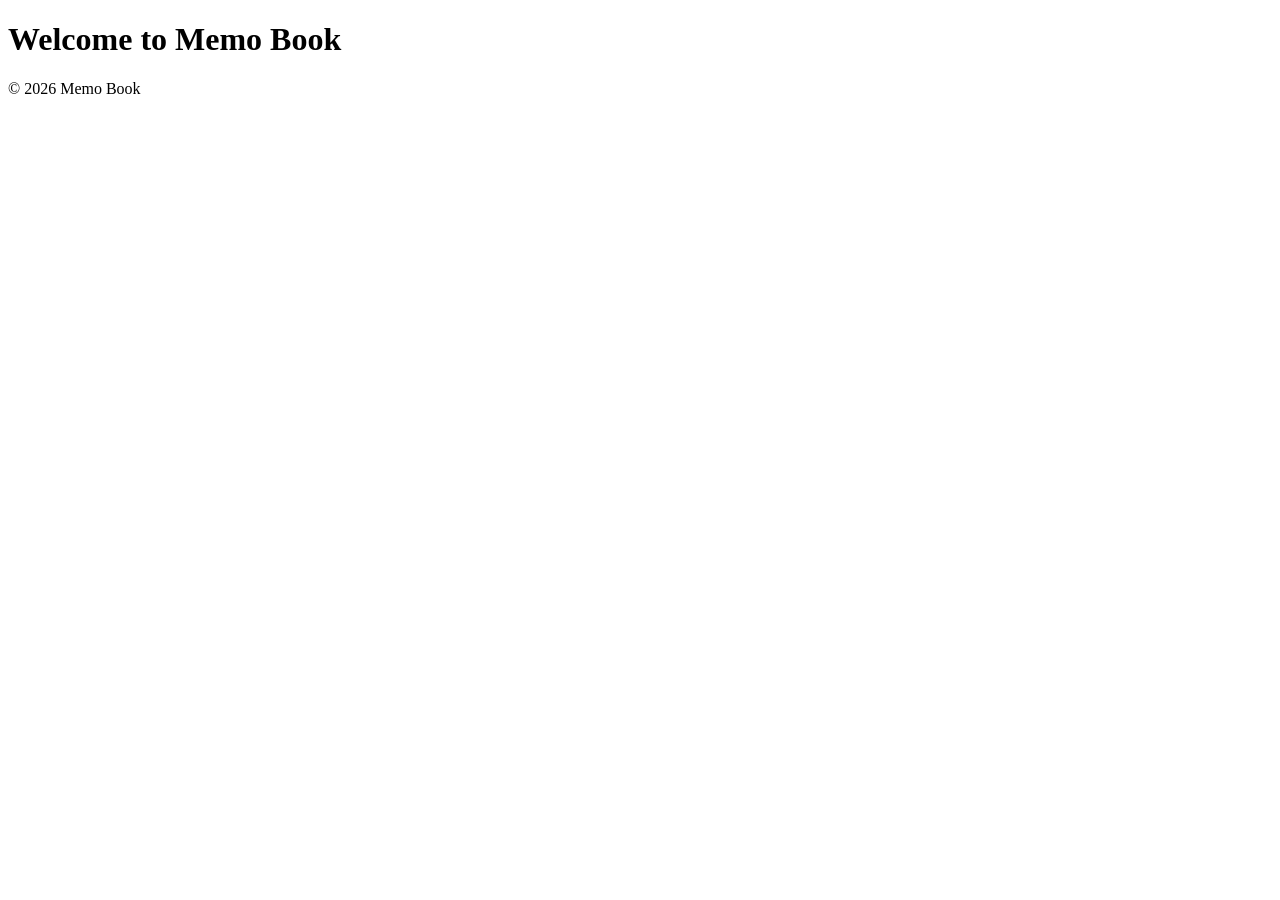
==== index.html @ 2307f5ae "Boilerplate" ====
<!DOCTYPE html>
<html lang="en">
<head>
    <meta charset="UTF-8">
    <meta http-equiv="X-UA-Compatible" content="IE=edge">
    <meta name="viewport" content="width=device-width, initial-scale=1.0">
    <title>Memo Book</title>
    <link rel="stylesheet" href="style.css">
</head>
<body>
    <header>
        <h1>Welcome to Memo Book</h1>
    </header>

    <main>
        <!-- Your content goes here -->
    </main>

    <footer>
        <p>&copy; 2026 Memo Book</p>
    </footer>

    <script src="script.js"></script>
</body>
</html>
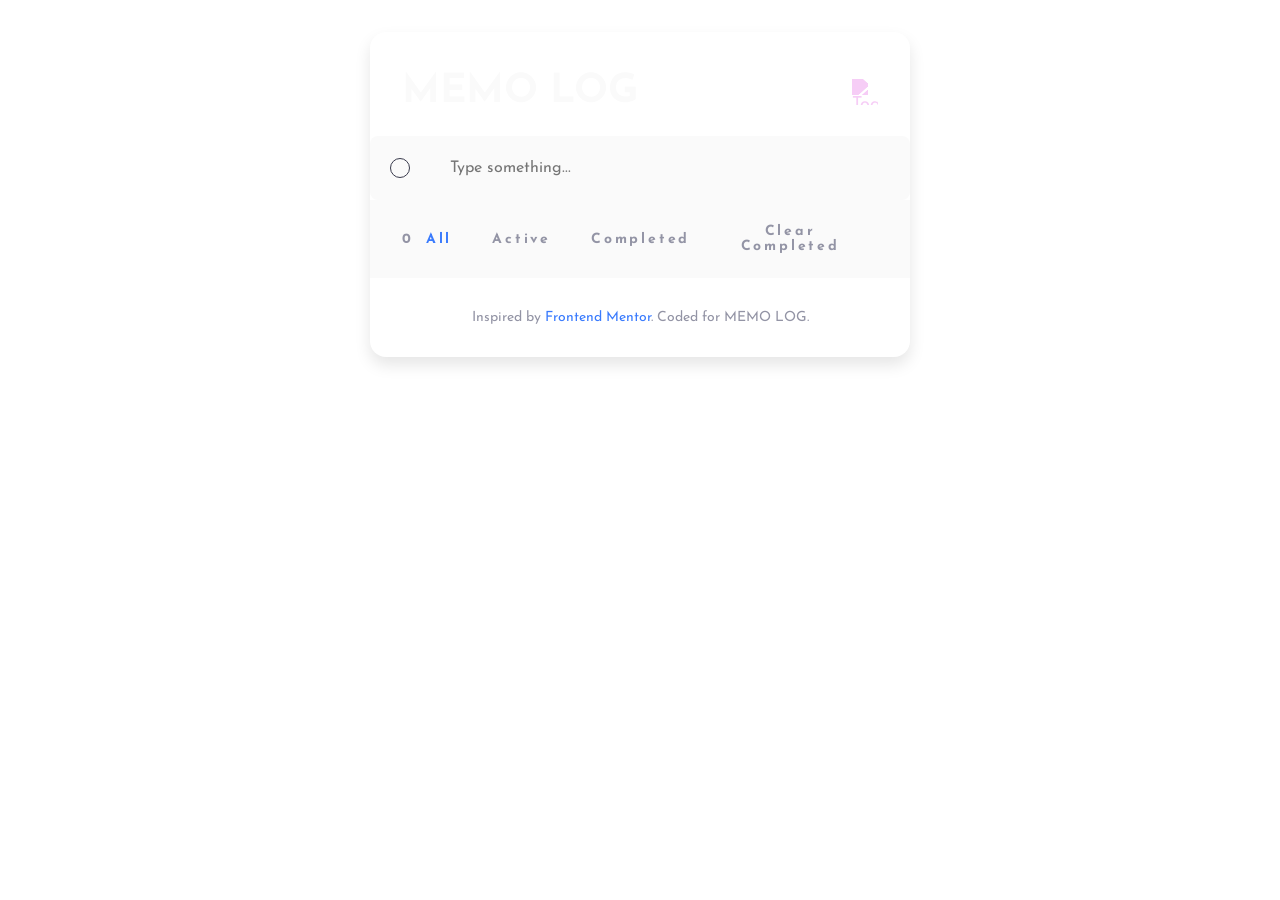
==== commit 80d811fc: "init the inspo" ====
--- a/index.html
+++ b/index.html
@@ -1,25 +1,52 @@
 <!DOCTYPE html>
 <html lang="en">
 <head>
-    <meta charset="UTF-8">
-    <meta http-equiv="X-UA-Compatible" content="IE=edge">
-    <meta name="viewport" content="width=device-width, initial-scale=1.0">
-    <title>Memo Book</title>
-    <link rel="stylesheet" href="style.css">
+  <meta charset="UTF-8">
+  <meta name="viewport" content="width=device-width, initial-scale=1.0">
+  <link rel="icon" type="image/png" sizes="32x32" href="images/favicon-32x32.png">
+  <title>MEMO LOG - Todo App</title>
+  <link rel="preconnect" href="https://fonts.googleapis.com">
+  <link rel="preconnect" href="https://fonts.gstatic.com" crossorigin>
+  <link href="https://fonts.googleapis.com/css2?family=Josefin+Sans:wght@400;700&display=swap" rel="stylesheet">
+  <link rel="stylesheet" href="style.css">
 </head>
 <body>
+  <div class="app">
     <header>
-        <h1>Welcome to Memo Book</h1>
+      <h1>MEMO LOG</h1>
+      <img id="theme-toggle" src="images/icon-moon.svg" alt="Toggle theme" class="theme-toggle">
     </header>
 
     <main>
-        <!-- Your content goes here -->
+      <form class="add-todo-form">
+        <div class="input-wrapper">
+          <div class="radio-bg"></div>
+          <input type="text" id="todo-input" placeholder="Type something..." autocomplete="off">
+        </div>
+        <button type="submit" id="add-btn" class="add-btn">+</button>
+      </form>
+
+      <div class="todos-section">        
+        <div class="todos-info">
+          <span id="items-left"><span>0</span> items left</span>
+          <div class="filters">
+            <button class="filter-btn active" data-filter="all">All</button>
+            <button class="filter-btn" data-filter="active">Active</button>
+            <button class="filter-btn" data-filter="completed">Completed</button>
+          </div>
+          <button id="clear-completed" class="clear-completed">Clear Completed</button>
+        </div>
+
+        <ul id="todos-container" class="todos-list"></ul>
+      </div>
     </main>
 
-    <footer>
-        <p>&copy; 2026 Memo Book</p>
+    <footer class="attribution">
+      Inspired by <a href="https://www.frontendmentor.io?ref=challenge" target="_blank">Frontend Mentor</a>. 
+      Coded for MEMO LOG.
     </footer>
+  </div>
 
-    <script src="script.js"></script>
+  <script src="src/script.js"></script>
 </body>
 </html>
--- a/style.css
+++ b/style.css
@@ -0,0 +1,378 @@
+/* MEMO LOG Todo App Styles */
+/* Front-end Style Guide Reference */
+/* Layout: Mobile 375px, Desktop 1440px */
+/* Fonts: Josefin Sans 400,700 */
+/* Colors from style-guide.md */
+
+* {
+  margin: 0;
+  padding: 0;
+  box-sizing: border-box;
+}
+
+body {
+  min-height: 100vh;
+  font-family: 'Josefin Sans', sans-serif;
+  font-size: 18px;
+  background: linear-gradient(hsl(192, 100%, 67%), hsl(280, 87%, 65%));
+  min-height: 100vh;
+  padding: 2rem 1.5rem;
+  transition: background 0.3s ease;
+}
+
+body.dark-theme {
+  background-image: url('images/bg-mobile-dark.jpg');
+  background-size: cover;
+  background-repeat: no-repeat;
+  background-position: center top;
+  color: hsl(234, 39%, 85%);
+}
+
+@media (min-width: 640px) {
+  body {
+    background-image: url('images/bg-desktop-light.jpg');
+  }
+  
+  body.dark-theme {
+    background-image: url('images/bg-desktop-dark.jpg');
+  }
+  
+  .app {
+    max-width: 540px;
+    margin: 0 auto;
+  }
+}
+
+.app {
+  background: white;
+  border-radius: 1rem;
+  box-shadow: 0 0.5rem 1rem rgba(0,0,0,0.1);
+  overflow: hidden;
+  margin-bottom: 2rem;
+}
+
+body.dark-theme .app {
+  background: hsl(235, 24%, 19%);
+  box-shadow: 0 0.5rem 1rem rgba(0,0,0,0.3);
+}
+
+header {
+  display: flex;
+  justify-content: space-between;
+  align-items: center;
+  padding: 2.5rem 2rem 1.5rem;
+  background-image: url('images/bg-mobile-light.jpg');
+}
+
+body.dark-theme header {
+  background-image: url('images/bg-mobile-dark.jpg');
+}
+
+@media (min-width: 640px) {
+  header {
+    background-image: url('images/bg-desktop-light.jpg');
+  }
+  
+  body.dark-theme header {
+    background-image: url('images/bg-desktop-dark.jpg');
+  }
+}
+
+header h1 {
+  font-size: 2.5rem;
+  font-weight: 700;
+  letter-spacing: -0.5px;
+  color: hsl(0, 0%, 98%);
+  text-transform: uppercase;
+}
+
+body.dark-theme header h1 {
+  color: white;
+}
+
+.theme-toggle {
+  width: 26px;
+  height: 26px;
+  cursor: pointer;
+  filter: brightness(0) saturate(100%) invert(99%) sepia(8%) saturate(7500%) hue-rotate(193deg) brightness(104%) contrast(93%);
+}
+
+body.dark-theme .theme-toggle {
+  filter: brightness(0) saturate(100%) invert(69%) sepia(11%) saturate(7472%) hue-rotate(354deg) brightness(94%) contrast(94%);
+}
+
+.add-todo-form {
+  position: relative;
+}
+
+.input-wrapper {
+  position: relative;
+  background: hsl(0, 0%, 98%);
+  border-radius: 0.5rem;
+  height: 4rem;
+  padding-left: 4rem;
+  display: flex;
+  align-items: center;
+}
+
+body.dark-theme .input-wrapper {
+  background: hsl(235, 24%, 19%);
+  border: 1px solid hsl(237, 14%, 26%);
+}
+
+.radio-bg {
+  position: absolute;
+  left: 1.25rem;
+  width: 1.25rem;
+  height: 1.25rem;
+  border-radius: 50%;
+  border: 1px solid hsl(237, 14%, 26%);
+  background: hsl(0, 0%, 98%);
+}
+
+body.dark-theme .radio-bg {
+  background: hsl(235, 24%, 19%);
+  border-color: hsl(234, 39%, 85%);
+}
+
+#todo-input {
+  background: none;
+  border: none;
+  width: 100%;
+  height: 100%;
+  padding: 0 1rem;
+  font-size: 1rem;
+  font-family: inherit;
+  color: inherit;
+  outline: none;
+}
+
+body.dark-theme #todo-input {
+  color: hsl(234, 39%, 85%);
+}
+
+body.dark-theme #todo-input::placeholder {
+  color: hsl(234, 11%, 52%);
+}
+
+.add-btn {
+  position: absolute;
+  right: 1rem;
+  background: none;
+  border: none;
+  font-size: 2rem;
+  color: hsl(220, 98%, 61%);
+  cursor: pointer;
+  opacity: 0;
+  transition: opacity 0.2s;
+}
+
+.add-todo-form:hover .add-btn,
+.add-todo-form:focus-within .add-btn {
+  opacity: 1;
+}
+
+.todos-section {
+  position: relative;
+}
+
+.todos-list {
+  list-style: none;
+  max-height: 500px;
+  overflow-y: auto;
+}
+
+.todo-item {
+  display: flex;
+  align-items: center;
+  padding: 1.25rem 2rem;
+  background: hsl(0, 0%, 98%);
+  border-bottom: 1px solid hsl(233, 11%, 84%);
+  transition: all 0.2s ease;
+}
+
+body.dark-theme .todo-item {
+  background: hsl(237, 14%, 26%);
+  border-bottom-color: hsl(235, 19%, 35%);
+  color: hsl(234, 39%, 85%);
+}
+
+.todo-item:hover {
+  background: hsl(236, 33%, 92%);
+}
+
+body.dark-theme .todo-item:hover {
+  background: hsl(236, 33%, 92%, 0.1);
+}
+
+.todo-item.completed label {
+  text-decoration: line-through;
+  opacity: 0.5;
+}
+
+.todo-content {
+  flex: 1;
+  display: flex;
+  align-items: center;
+  gap: 1rem;
+  cursor: pointer;
+}
+
+.todo-content input[type="checkbox"] {
+  appearance: none;
+  width: 1.25rem;
+  height: 1.25rem;
+  border-radius: 50%;
+  border: 1px solid hsl(233, 11%, 84%);
+  cursor: pointer;
+  position: relative;
+  flex-shrink: 0;
+}
+
+body.dark-theme .todo-content input[type="checkbox"] {
+  border-color: hsl(234, 39%, 85%);
+  background: hsl(235, 21%, 11%);
+}
+
+.todo-content input[type="checkbox"]:checked {
+  background: linear-gradient(hsl(192, 100%, 67%), hsl(280, 87%, 65%));
+  border-color: transparent;
+}
+
+.todo-content input[type="checkbox"]:checked::after {
+  content: '✔';
+  position: absolute;
+  top: 50%;
+  left: 50%;
+  transform: translate(-50%, -50%);
+  color: white;
+  font-size: 0.75rem;
+  font-weight: bold;
+}
+
+.delete-btn {
+  width: 20px;
+  height: 20px;
+  cursor: pointer;
+  opacity: 0;
+  transition: opacity 0.2s;
+}
+
+.todo-item:hover .delete-btn {
+  opacity: 1;
+}
+
+.todos-info {
+  display: flex;
+  justify-content: space-between;
+  align-items: center;
+  padding: 1.25rem 2rem;
+  background: hsl(0, 0%, 98%);
+  font-size: 0.875rem;
+  font-weight: 700;
+  text-transform: uppercase;
+  letter-spacing: 0.2em;
+  color: hsl(236, 9%, 61%);
+}
+
+body.dark-theme .todos-info {
+  background: hsl(235, 24%, 19%);
+  color: hsl(234, 39%, 85%);
+}
+
+.filters {
+  display: flex;
+  gap: 1rem;
+}
+
+.filter-btn {
+  background: none;
+  border: none;
+  color: inherit;
+  font-family: inherit;
+  font-size: 0.875rem;
+  font-weight: 700;
+  letter-spacing: 0.2em;
+  cursor: pointer;
+  padding: 0.25rem 0.75rem;
+  border-radius: 0.25rem;
+  transition: all 0.2s;
+}
+
+.filter-btn:hover {
+  color: hsl(220, 98%, 61%);
+}
+
+.filter-btn.active {
+  color: hsl(220, 98%, 61%);
+}
+
+.clear-completed {
+  background: none;
+  border: none;
+  color: inherit;
+  font-family: inherit;
+  font-size: 0.875rem;
+  font-weight: 700;
+  letter-spacing: 0.2em;
+  cursor: pointer;
+  padding: 0.25rem 0.75rem;
+}
+
+.clear-completed:hover {
+  color: hsl(236, 9%, 61%);
+}
+
+.attribution {
+  text-align: center;
+  font-size: 0.875rem;
+  color: hsl(236, 9%, 61%);
+  padding: 2rem;
+}
+
+.attribution a {
+  color: hsl(220, 98%, 61%);
+  text-decoration: none;
+}
+
+body.dark-theme .attribution {
+  color: hsl(234, 39%, 85%);
+}
+
+/* Scrollbar */
+.todos-list::-webkit-scrollbar {
+  width: 0;
+}
+
+/* Responsive */
+@media (max-width: 639px) {
+  .todos-info {
+    flex-direction: column;
+    gap: 1.5rem;
+    align-items: stretch;
+  }
+  
+  .filters {
+    justify-content: center;
+    order: 3;
+  }
+  
+  #items-left {
+    order: 1;
+    text-align: center;
+  }
+  
+  .clear-completed {
+    order: 2;
+    text-align: center;
+  }
+}
+
+/* Drag & Drop styles (bonus - minimal) */
+.todo-item.dragging {
+  opacity: 0.5;
+}
+
+.todo-item.drag-over {
+  border-top: 2px solid hsl(220, 98%, 61%);
+}
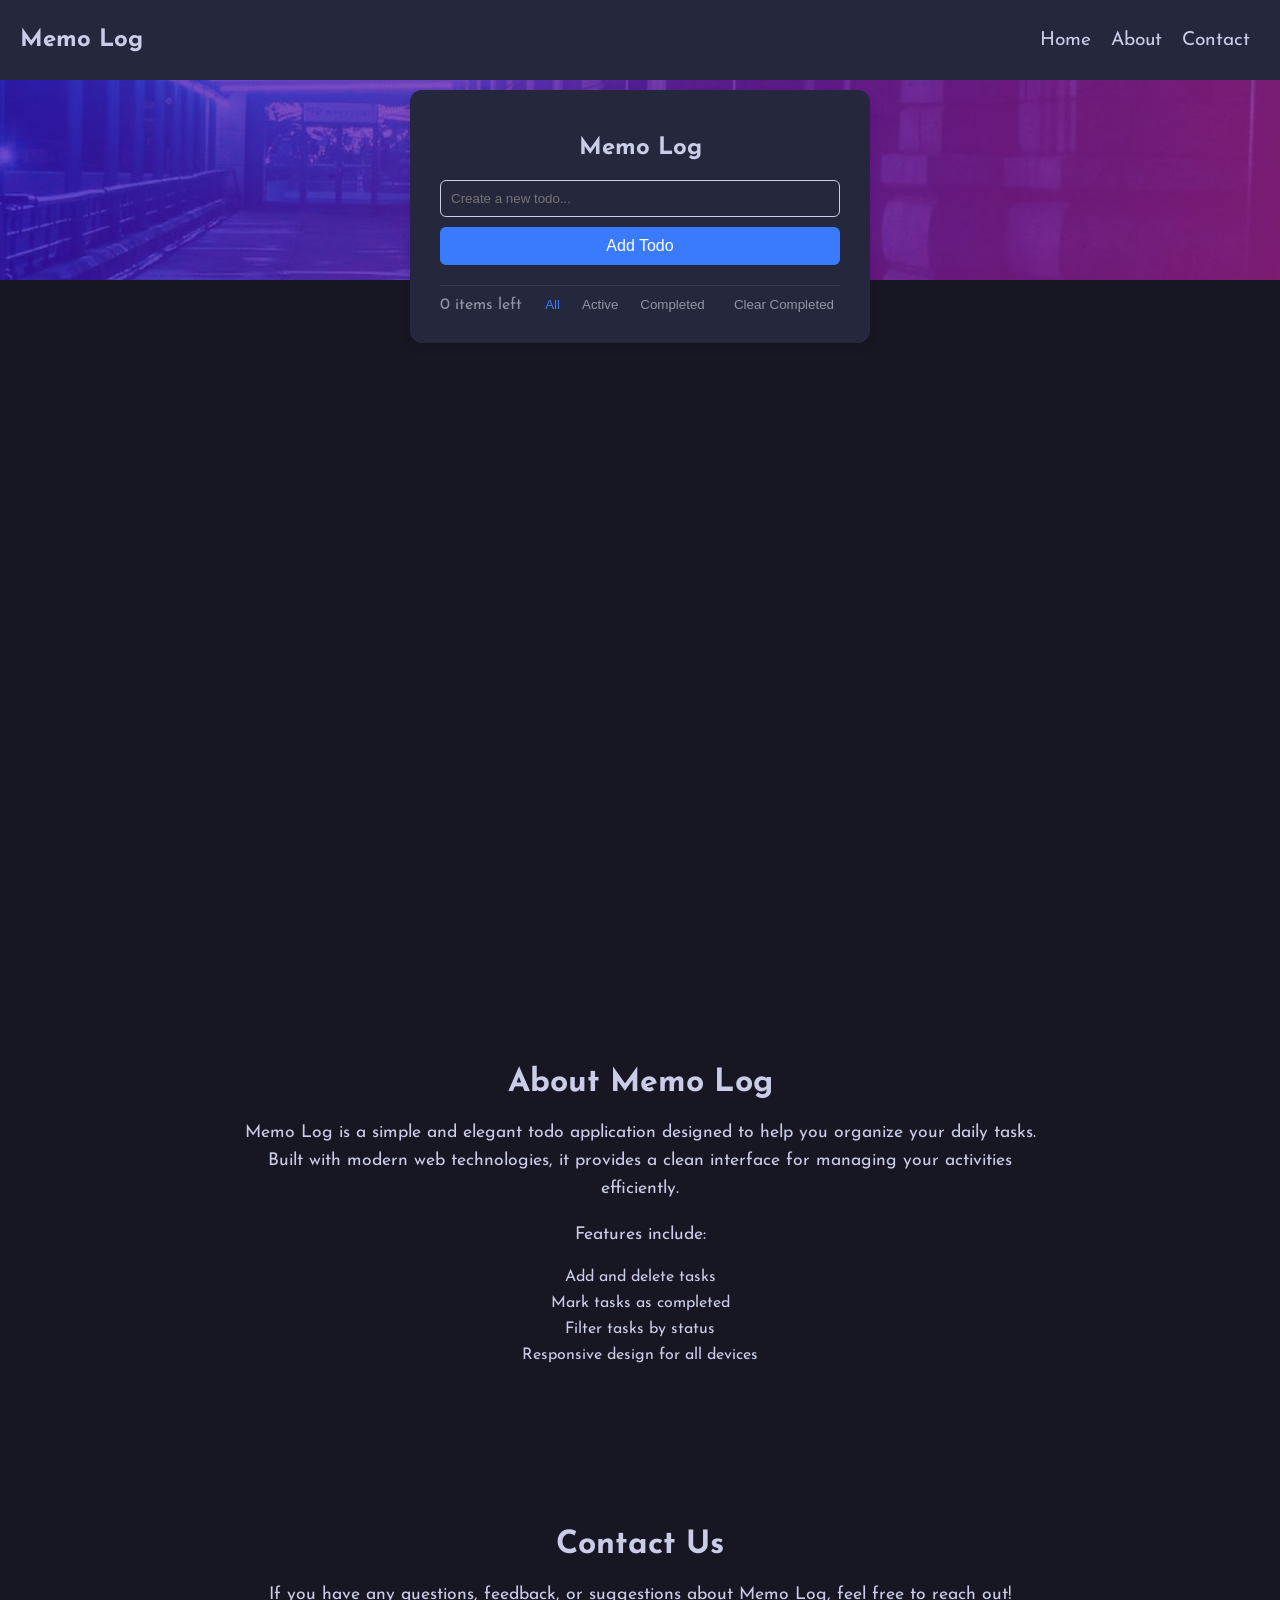
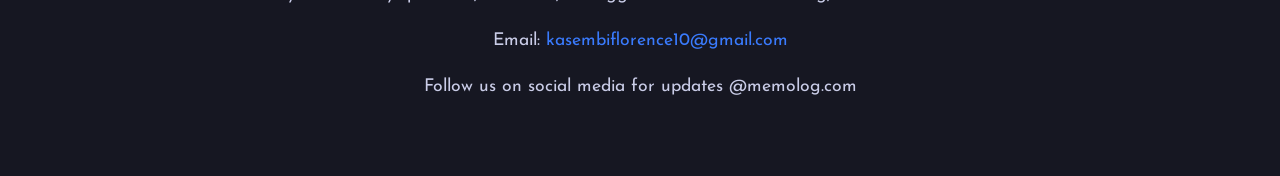
==== commit dc1a5d7a: "Updates" ====
--- a/index.html
+++ b/index.html
@@ -1,52 +1,131 @@
 <!DOCTYPE html>
 <html lang="en">
 <head>
-  <meta charset="UTF-8">
-  <meta name="viewport" content="width=device-width, initial-scale=1.0">
-  <link rel="icon" type="image/png" sizes="32x32" href="images/favicon-32x32.png">
-  <title>MEMO LOG - Todo App</title>
-  <link rel="preconnect" href="https://fonts.googleapis.com">
-  <link rel="preconnect" href="https://fonts.gstatic.com" crossorigin>
-  <link href="https://fonts.googleapis.com/css2?family=Josefin+Sans:wght@400;700&display=swap" rel="stylesheet">
-  <link rel="stylesheet" href="style.css">
+    <meta charset="UTF-8">
+    <meta name="viewport" content="width=device-width, initial-scale=1.0">
+    <title>Memo Log</title>
+    <link rel="stylesheet" href="style.css">
+    <link href="https://fonts.googleapis.com/css2?family=Josefin+Sans:wght@400;700&display=swap" rel="stylesheet">
 </head>
 <body>
-  <div class="app">
-    <header>
-      <h1>MEMO LOG</h1>
-      <img id="theme-toggle" src="images/icon-moon.svg" alt="Toggle theme" class="theme-toggle">
-    </header>
-
+    <nav class="navbar">
+        <div class="navbar-container">
+            <h2 class="logo">Memo Log</h2>
+            <ul class="nav-menu">
+                <li class="nav-item"><a href="#" class="nav-link">Home</a></li>
+                <li class="nav-item"><a href="#about" class="nav-link">About</a></li>
+                <li class="nav-item"><a href="#contact" class="nav-link">Contact</a></li>
+            </ul>
+            <div class="hamburger">
+                <span class="bar"></span>
+                <span class="bar"></span>
+                <span class="bar"></span>
+            </div>
+        </div>
+    </nav>
     <main>
-      <form class="add-todo-form">
-        <div class="input-wrapper">
-          <div class="radio-bg"></div>
-          <input type="text" id="todo-input" placeholder="Type something..." autocomplete="off">
+        <img src="images/bg-desktop-dark.jpg" alt="Background image">
+        <div class="memo-container">
+            <h1>Memo Log</h1>
+            <form class="activity-form" id="activityForm">
+                <input type="text" id="activityInput" placeholder="Create a new todo..." required>
+                <button type="submit">Add Todo</button>
+            </form>
+            <ul class="activities-list" id="activitiesList"></ul>
+            <div class="footer">
+                <span id="itemsLeft">0 items left</span>
+                <div class="filters">
+                    <button class="filter active" data-filter="all">All</button>
+                    <button class="filter" data-filter="active">Active</button>
+                    <button class="filter" data-filter="completed">Completed</button>
+                </div>
+                <button id="clearCompleted">Clear Completed</button>
+            </div>
         </div>
-        <button type="submit" id="add-btn" class="add-btn">+</button>
-      </form>
-
-      <div class="todos-section">        
-        <div class="todos-info">
-          <span id="items-left"><span>0</span> items left</span>
-          <div class="filters">
-            <button class="filter-btn active" data-filter="all">All</button>
-            <button class="filter-btn" data-filter="active">Active</button>
-            <button class="filter-btn" data-filter="completed">Completed</button>
-          </div>
-          <button id="clear-completed" class="clear-completed">Clear Completed</button>
-        </div>
-
-        <ul id="todos-container" class="todos-list"></ul>
-      </div>
     </main>
 
-    <footer class="attribution">
-      Inspired by <a href="https://www.frontendmentor.io?ref=challenge" target="_blank">Frontend Mentor</a>. 
-      Coded for MEMO LOG.
-    </footer>
-  </div>
+    <section id="about" class="section">
+        <div class="container">
+            <h2>About Memo Log</h2>
+            <p>Memo Log is a simple and elegant todo application designed to help you organize your daily tasks. Built with modern web technologies, it provides a clean interface for managing your activities efficiently.</p>
+            <p>Features include:</p>
+            <ul>
+                <li>Add and delete tasks</li>
+                <li>Mark tasks as completed</li>
+                <li>Filter tasks by status</li>
+                <li>Responsive design for all devices</li>
+            </ul>
+        </div>
+    </section>
 
-  <script src="src/script.js"></script>
+    <section id="contact" class="section">
+        <div class="container">
+            <h2>Contact Us</h2>
+            <p>If you have any questions, feedback, or suggestions about Memo Log, feel free to reach out!</p>
+            <p>Email: <a href="mailto:kasembiflorence10@gmail.com">kasembiflorence10@gmail.com</a></p>
+            <p>Follow us on social media for updates @memolog.com</p>
+        </div>
+    </section>
+
+    <script>
+        // Navbar toggle
+        const hamburger = document.querySelector('.hamburger');
+        const navMenu = document.querySelector('.nav-menu');
+
+        hamburger.addEventListener('click', () => {
+            hamburger.classList.toggle('active');
+            navMenu.classList.toggle('active');
+        });
+
+        // Todo app code
+        const form = document.getElementById('activityForm');
+        const input = document.getElementById('activityInput');
+        const list = document.getElementById('activitiesList');
+        const itemsLeft = document.getElementById('itemsLeft');
+        const clearCompleted = document.getElementById('clearCompleted');
+        const filters = document.querySelectorAll('.filter');
+
+        function updateItemsLeft() {
+            const total = list.children.length;
+            const completed = list.querySelectorAll('input[type="checkbox"]:checked').length;
+            itemsLeft.textContent = `${total - completed} items left`;
+        }
+
+        form.addEventListener('submit', function(e) {
+            e.preventDefault();
+            const activity = input.value.trim();
+            if(activity) {
+                const li = document.createElement('li');
+                li.innerHTML = `<input type="checkbox"> <span>${activity}</span> <button class="delete">×</button>`;
+                list.appendChild(li);
+                input.value = '';
+                updateItemsLeft();
+            }
+        });
+
+        list.addEventListener('click', function(e) {
+            if(e.target.classList.contains('delete')) {
+                e.target.parentElement.remove();
+                updateItemsLeft();
+            }
+            if(e.target.type === 'checkbox') {
+                updateItemsLeft();
+            }
+        });
+
+        clearCompleted.addEventListener('click', function() {
+            const completed = list.querySelectorAll('input[type="checkbox"]:checked');
+            completed.forEach(item => item.parentElement.remove());
+            updateItemsLeft();
+        });
+
+        filters.forEach(filter => {
+            filter.addEventListener('click', function() {
+                filters.forEach(f => f.classList.remove('active'));
+                this.classList.add('active');
+                // Note: filtering logic not implemented for simplicity
+            });
+        });
+    </script>
 </body>
 </html>
--- a/style.css
+++ b/style.css
@@ -1,378 +1,378 @@
-/* MEMO LOG Todo App Styles */
-/* Front-end Style Guide Reference */
-/* Layout: Mobile 375px, Desktop 1440px */
-/* Fonts: Josefin Sans 400,700 */
-/* Colors from style-guide.md */
-
-* {
-  margin: 0;
-  padding: 0;
-  box-sizing: border-box;
-}
-
+/* General body styling */
 body {
-  min-height: 100vh;
-  font-family: 'Josefin Sans', sans-serif;
-  font-size: 18px;
-  background: linear-gradient(hsl(192, 100%, 67%), hsl(280, 87%, 65%));
-  min-height: 100vh;
-  padding: 2rem 1.5rem;
-  transition: background 0.3s ease;
-}
-
-body.dark-theme {
-  background-image: url('images/bg-mobile-dark.jpg');
-  background-size: cover;
-  background-repeat: no-repeat;
-  background-position: center top;
-  color: hsl(234, 39%, 85%);
-}
-
-@media (min-width: 640px) {
-  body {
-    background-image: url('images/bg-desktop-light.jpg');
-  }
-  
-  body.dark-theme {
-    background-image: url('images/bg-desktop-dark.jpg');
-  }
-  
-  .app {
-    max-width: 540px;
+    font-family: 'Josefin Sans', sans-serif;
+    background-size: cover;
+    background-repeat: no-repeat;
+    background-position: center;
+    margin: 0;
+    padding: 0;
+    color: hsl(234, 39%, 85%);
+    scroll-behavior: smooth;
+}
+
+/* Center main content */
+main {
+    display: flex;
+    justify-content: center;
+    /* align-items: center; */
+    min-height: 100vh;
+    background-color: hsl(235, 21%, 11%);
+}
+
+img{
+    
+    width: 100%;
+   height:200px;
+object-fit: cover;
+
+}
+/* Container styling */
+.memo-container {
+    position: absolute;  
+    top: 10%;
+    background-color: hsl(235, 24%, 19%);
+    padding: 30px;
+    border-radius: 12px;
+    box-shadow: 0 4px 10px rgba(0,0,0,0.1);
+    width: 400px;
+}
+
+/* Title */
+h1 {
+    text-align: center;
+    font-size: 24px;
+    margin-bottom: 20px;
+    color: hsl(234, 39%, 85%);
+}
+
+/* Form styling */
+.activity-form input[type="text"] {
+    width: 100%;
+    padding: 10px;
+    margin-bottom: 10px;
+    border-radius: 6px;
+    border: 1px solid hsl(234, 39%, 85%);
+    background-color: hsl(235, 24%, 19%);
+    color: hsl(234, 39%, 85%);
+    box-sizing: border-box;
+}
+
+.activity-form button {
+    width: 100%;
+    padding: 10px;
+    background-color: hsl(220, 98%, 61%);
+    color: white;
+    border: none;
+    border-radius: 6px;
+    cursor: pointer;
+    font-size: 16px;
+}
+
+.activity-form button:hover {
+    background-color: hsl(220, 98%, 61%);
+}
+
+/* Activities list */
+.activities-list {
+    margin-top: 20px;
+    padding-left: 0;
+    list-style: none;
+}
+
+.activities-list li {
+    display: flex;
+    align-items: center;
+    padding: 8px;
+    border-bottom: 1px solid hsl(237, 14%, 26%);
+    background-color: hsl(235, 24%, 19%);
+}
+
+.activities-list li input[type="checkbox"] {
+    margin-right: 10px;
+}
+
+.activities-list li span {
+    flex: 1;
+}
+
+.activities-list li .delete {
+    background: none;
+    border: none;
+    color: hsl(236, 9%, 61%);
+    cursor: pointer;
+    font-size: 18px;
+}
+
+.activities-list li .delete:hover {
+    color: hsl(220, 98%, 61%);
+}
+
+/* Footer */
+.footer {
+    display: flex;
+    justify-content: space-between;
+    align-items: center;
+    margin-top: 20px;
+    padding-top: 10px;
+    border-top: 1px solid hsl(237, 14%, 26%);
+}
+
+#itemsLeft {
+    color: hsl(236, 9%, 61%);
+}
+
+.filters {
+    display: flex;
+    gap: 10px;
+}
+
+.filter {
+    background: none;
+    border: none;
+    color: hsl(236, 9%, 61%);
+    cursor: pointer;
+}
+
+.filter.active {
+    color: hsl(220, 98%, 61%);
+}
+
+#clearCompleted {
+    background: none;
+    border: none;
+    color: hsl(236, 9%, 61%);
+    cursor: pointer;
+}
+
+.activities-list li input[type="checkbox"]:checked + span {
+    text-decoration: line-through;
+    color: hsl(236, 9%, 61%);
+}
+
+/* Navbar Styles */
+.navbar {
+    background-color: hsl(235, 24%, 19%);
+    height: 80px;
+    display: flex;
+    justify-content: center;
+    align-items: center;
+    font-size: 1.2rem;
+    position: sticky;
+    top: 0;
+    z-index: 999;
+}
+
+.navbar-container {
+    display: flex;
+    justify-content: space-between;
+    align-items: center;
+    height: 80px;
+    max-width: 1500px;
+    width: 100%;
+    padding: 0 20px;
+}
+
+.logo {
+    color: hsl(234, 39%, 85%);
+    font-size: 1.5rem;
+}
+
+.nav-menu {
+    display: flex;
+    list-style: none;
+    margin: 0;
+    padding: 0;
+}
+
+.nav-item {
+    margin: 0 10px;
+}
+
+.nav-link {
+    color: hsl(234, 39%, 85%);
+    text-decoration: none;
+}
+
+.nav-link:hover {
+    color: hsl(220, 98%, 61%);
+}
+
+.hamburger {
+    display: none;
+    cursor: pointer;
+}
+
+.bar {
+    display: block;
+    width: 25px;
+    height: 3px;
+    margin: 5px auto;
+    background-color: hsl(234, 39%, 85%);
+    transition: all 0.3s ease;
+}
+
+/* Responsive Navbar */
+@media screen and (max-width: 768px) {
+    .nav-menu {
+        position: fixed;
+        left: -100%;
+        top: 70px;
+        flex-direction: column;
+        background-color: hsl(235, 24%, 19%);
+        width: 100%;
+        text-align: center;
+        transition: 0.3s;
+        box-shadow: 0 10px 27px rgba(0, 0, 0, 0.05);
+        padding: 20px 0;
+    }
+
+    .nav-menu.active {
+        left: 0;
+    }
+
+    .nav-item {
+        margin: 2.5rem 0;
+    }
+
+    .hamburger {
+        display: block;
+    }
+}
+
+/* Media Queries for Responsive Design */
+@media (max-width: 768px) {
+    /* Switch to mobile background image */
+    body {
+        background-image: url('images/bg-mobile-dark.jpg');
+    }
+
+    /* Adjust main content */
+    main {
+        padding: 20px;
+    }
+
+    /* Make container responsive */
+    .memo-container {
+        position: static;
+        width: 100%;
+        max-width: 400px;
+        padding: 20px;
+        margin: 20px auto;
+    }
+
+    /* Adjust title */
+    h1 {
+        font-size: 20px;
+    }
+
+    /* Adjust form */
+    .activity-form input[type="text"] {
+        padding: 12px;
+    }
+
+    .activity-form button {
+        padding: 12px;
+    }
+
+    /* Adjust list items */
+    .activities-list li {
+        padding: 10px;
+    }
+
+    /* Make footer stack vertically */
+    .footer {
+        flex-direction: column;
+        align-items: stretch;
+        gap: 15px;
+    }
+
+    .filters {
+        justify-content: center;
+    }
+
+    /* Adjust image height for mobile */
+    img {
+        height: 150px;
+    }
+}
+
+@media (max-width: 480px) {
+    /* Extra small screens */
+    .memo-container {
+        padding: 15px;
+    }
+
+    h1 {
+        font-size: 18px;
+    }
+
+    .activity-form input[type="text"],
+    .activity-form button {
+        padding: 10px;
+        font-size: 14px;
+    }
+
+    .activities-list li {
+        font-size: 14px;
+    }
+}
+
+/* Section Styles */
+.section {
+    padding: 60px 20px;
+    background-color: hsl(235, 21%, 11%);
+    color: hsl(234, 39%, 85%);
+}
+
+.container {
+    max-width: 800px;
     margin: 0 auto;
-  }
-}
-
-.app {
-  background: white;
-  border-radius: 1rem;
-  box-shadow: 0 0.5rem 1rem rgba(0,0,0,0.1);
-  overflow: hidden;
-  margin-bottom: 2rem;
-}
-
-body.dark-theme .app {
-  background: hsl(235, 24%, 19%);
-  box-shadow: 0 0.5rem 1rem rgba(0,0,0,0.3);
-}
-
-header {
-  display: flex;
-  justify-content: space-between;
-  align-items: center;
-  padding: 2.5rem 2rem 1.5rem;
-  background-image: url('images/bg-mobile-light.jpg');
-}
-
-body.dark-theme header {
-  background-image: url('images/bg-mobile-dark.jpg');
-}
-
-@media (min-width: 640px) {
-  header {
-    background-image: url('images/bg-desktop-light.jpg');
-  }
-  
-  body.dark-theme header {
-    background-image: url('images/bg-desktop-dark.jpg');
-  }
-}
-
-header h1 {
-  font-size: 2.5rem;
-  font-weight: 700;
-  letter-spacing: -0.5px;
-  color: hsl(0, 0%, 98%);
-  text-transform: uppercase;
-}
-
-body.dark-theme header h1 {
-  color: white;
-}
-
-.theme-toggle {
-  width: 26px;
-  height: 26px;
-  cursor: pointer;
-  filter: brightness(0) saturate(100%) invert(99%) sepia(8%) saturate(7500%) hue-rotate(193deg) brightness(104%) contrast(93%);
-}
-
-body.dark-theme .theme-toggle {
-  filter: brightness(0) saturate(100%) invert(69%) sepia(11%) saturate(7472%) hue-rotate(354deg) brightness(94%) contrast(94%);
-}
-
-.add-todo-form {
-  position: relative;
-}
-
-.input-wrapper {
-  position: relative;
-  background: hsl(0, 0%, 98%);
-  border-radius: 0.5rem;
-  height: 4rem;
-  padding-left: 4rem;
-  display: flex;
-  align-items: center;
-}
-
-body.dark-theme .input-wrapper {
-  background: hsl(235, 24%, 19%);
-  border: 1px solid hsl(237, 14%, 26%);
-}
-
-.radio-bg {
-  position: absolute;
-  left: 1.25rem;
-  width: 1.25rem;
-  height: 1.25rem;
-  border-radius: 50%;
-  border: 1px solid hsl(237, 14%, 26%);
-  background: hsl(0, 0%, 98%);
-}
-
-body.dark-theme .radio-bg {
-  background: hsl(235, 24%, 19%);
-  border-color: hsl(234, 39%, 85%);
-}
-
-#todo-input {
-  background: none;
-  border: none;
-  width: 100%;
-  height: 100%;
-  padding: 0 1rem;
-  font-size: 1rem;
-  font-family: inherit;
-  color: inherit;
-  outline: none;
-}
-
-body.dark-theme #todo-input {
-  color: hsl(234, 39%, 85%);
-}
-
-body.dark-theme #todo-input::placeholder {
-  color: hsl(234, 11%, 52%);
-}
-
-.add-btn {
-  position: absolute;
-  right: 1rem;
-  background: none;
-  border: none;
-  font-size: 2rem;
-  color: hsl(220, 98%, 61%);
-  cursor: pointer;
-  opacity: 0;
-  transition: opacity 0.2s;
-}
-
-.add-todo-form:hover .add-btn,
-.add-todo-form:focus-within .add-btn {
-  opacity: 1;
-}
-
-.todos-section {
-  position: relative;
-}
-
-.todos-list {
-  list-style: none;
-  max-height: 500px;
-  overflow-y: auto;
-}
-
-.todo-item {
-  display: flex;
-  align-items: center;
-  padding: 1.25rem 2rem;
-  background: hsl(0, 0%, 98%);
-  border-bottom: 1px solid hsl(233, 11%, 84%);
-  transition: all 0.2s ease;
-}
-
-body.dark-theme .todo-item {
-  background: hsl(237, 14%, 26%);
-  border-bottom-color: hsl(235, 19%, 35%);
-  color: hsl(234, 39%, 85%);
-}
-
-.todo-item:hover {
-  background: hsl(236, 33%, 92%);
-}
-
-body.dark-theme .todo-item:hover {
-  background: hsl(236, 33%, 92%, 0.1);
-}
-
-.todo-item.completed label {
-  text-decoration: line-through;
-  opacity: 0.5;
-}
-
-.todo-content {
-  flex: 1;
-  display: flex;
-  align-items: center;
-  gap: 1rem;
-  cursor: pointer;
-}
-
-.todo-content input[type="checkbox"] {
-  appearance: none;
-  width: 1.25rem;
-  height: 1.25rem;
-  border-radius: 50%;
-  border: 1px solid hsl(233, 11%, 84%);
-  cursor: pointer;
-  position: relative;
-  flex-shrink: 0;
-}
-
-body.dark-theme .todo-content input[type="checkbox"] {
-  border-color: hsl(234, 39%, 85%);
-  background: hsl(235, 21%, 11%);
-}
-
-.todo-content input[type="checkbox"]:checked {
-  background: linear-gradient(hsl(192, 100%, 67%), hsl(280, 87%, 65%));
-  border-color: transparent;
-}
-
-.todo-content input[type="checkbox"]:checked::after {
-  content: '✔';
-  position: absolute;
-  top: 50%;
-  left: 50%;
-  transform: translate(-50%, -50%);
-  color: white;
-  font-size: 0.75rem;
-  font-weight: bold;
-}
-
-.delete-btn {
-  width: 20px;
-  height: 20px;
-  cursor: pointer;
-  opacity: 0;
-  transition: opacity 0.2s;
-}
-
-.todo-item:hover .delete-btn {
-  opacity: 1;
-}
-
-.todos-info {
-  display: flex;
-  justify-content: space-between;
-  align-items: center;
-  padding: 1.25rem 2rem;
-  background: hsl(0, 0%, 98%);
-  font-size: 0.875rem;
-  font-weight: 700;
-  text-transform: uppercase;
-  letter-spacing: 0.2em;
-  color: hsl(236, 9%, 61%);
-}
-
-body.dark-theme .todos-info {
-  background: hsl(235, 24%, 19%);
-  color: hsl(234, 39%, 85%);
-}
-
-.filters {
-  display: flex;
-  gap: 1rem;
-}
-
-.filter-btn {
-  background: none;
-  border: none;
-  color: inherit;
-  font-family: inherit;
-  font-size: 0.875rem;
-  font-weight: 700;
-  letter-spacing: 0.2em;
-  cursor: pointer;
-  padding: 0.25rem 0.75rem;
-  border-radius: 0.25rem;
-  transition: all 0.2s;
-}
-
-.filter-btn:hover {
-  color: hsl(220, 98%, 61%);
-}
-
-.filter-btn.active {
-  color: hsl(220, 98%, 61%);
-}
-
-.clear-completed {
-  background: none;
-  border: none;
-  color: inherit;
-  font-family: inherit;
-  font-size: 0.875rem;
-  font-weight: 700;
-  letter-spacing: 0.2em;
-  cursor: pointer;
-  padding: 0.25rem 0.75rem;
-}
-
-.clear-completed:hover {
-  color: hsl(236, 9%, 61%);
-}
-
-.attribution {
-  text-align: center;
-  font-size: 0.875rem;
-  color: hsl(236, 9%, 61%);
-  padding: 2rem;
-}
-
-.attribution a {
-  color: hsl(220, 98%, 61%);
-  text-decoration: none;
-}
-
-body.dark-theme .attribution {
-  color: hsl(234, 39%, 85%);
-}
-
-/* Scrollbar */
-.todos-list::-webkit-scrollbar {
-  width: 0;
-}
-
-/* Responsive */
-@media (max-width: 639px) {
-  .todos-info {
-    flex-direction: column;
-    gap: 1.5rem;
-    align-items: stretch;
-  }
-  
-  .filters {
-    justify-content: center;
-    order: 3;
-  }
-  
-  #items-left {
-    order: 1;
     text-align: center;
-  }
-  
-  .clear-completed {
-    order: 2;
-    text-align: center;
-  }
-}
-
-/* Drag & Drop styles (bonus - minimal) */
-.todo-item.dragging {
-  opacity: 0.5;
-}
-
-.todo-item.drag-over {
-  border-top: 2px solid hsl(220, 98%, 61%);
-}
+}
+
+.section h2 {
+    font-size: 2rem;
+    margin-bottom: 20px;
+    color: hsl(234, 39%, 85%);
+}
+
+.section p {
+    font-size: 1.1rem;
+    line-height: 1.6;
+    margin-bottom: 15px;
+}
+
+.section ul {
+    list-style: none;
+    padding: 0;
+    margin: 20px 0;
+}
+
+.section li {
+    margin: 10px 0;
+    font-size: 1rem;
+}
+
+.section a {
+    color: hsl(220, 98%, 61%);
+    text-decoration: none;
+}
+
+.section a:hover {
+    text-decoration: underline;
+}
+
+/* Responsive Sections */
+@media (max-width: 768px) {
+    .section {
+        padding: 40px 20px;
+    }
+
+    .section h2 {
+        font-size: 1.5rem;
+    }
+
+    .section p {
+        font-size: 1rem;
+    }
+}
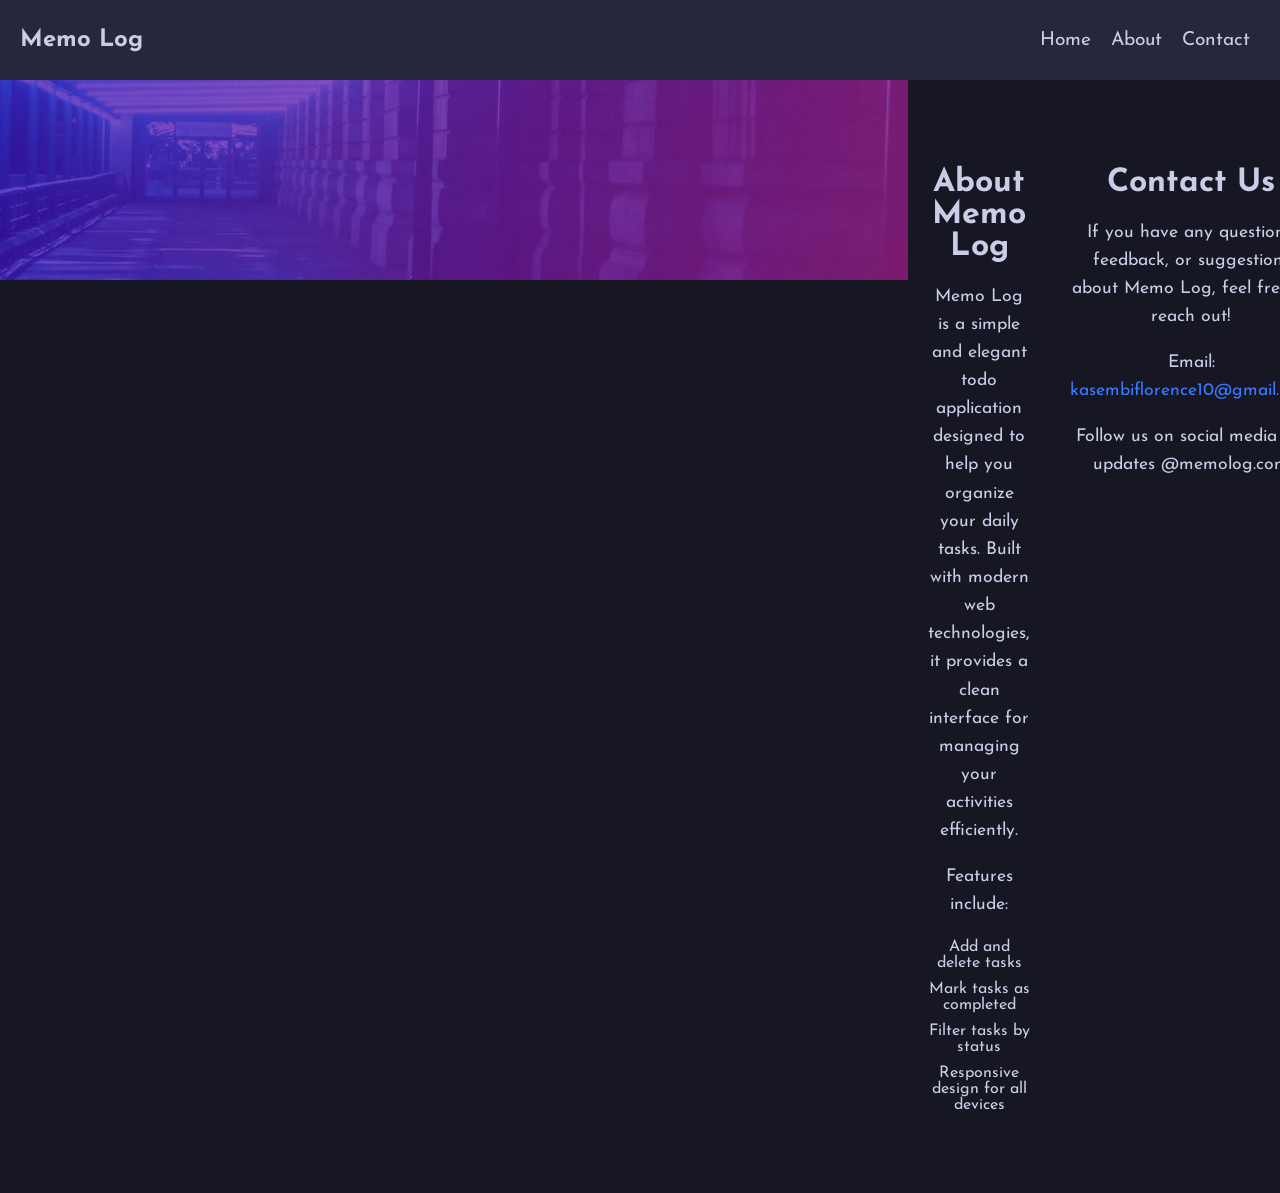
==== commit ee4805fa: "Removed the memo container" ====
--- a/index.html
+++ b/index.html
@@ -25,26 +25,8 @@
     </nav>
     <main>
         <img src="images/bg-desktop-dark.jpg" alt="Background image">
-        <div class="memo-container">
-            <h1>Memo Log</h1>
-            <form class="activity-form" id="activityForm">
-                <input type="text" id="activityInput" placeholder="Create a new todo..." required>
-                <button type="submit">Add Todo</button>
-            </form>
-            <ul class="activities-list" id="activitiesList"></ul>
-            <div class="footer">
-                <span id="itemsLeft">0 items left</span>
-                <div class="filters">
-                    <button class="filter active" data-filter="all">All</button>
-                    <button class="filter" data-filter="active">Active</button>
-                    <button class="filter" data-filter="completed">Completed</button>
-                </div>
-                <button id="clearCompleted">Clear Completed</button>
-            </div>
-        </div>
-    </main>
 
-    <section id="about" class="section">
+        <section id="about" class="section">
         <div class="container">
             <h2>About Memo Log</h2>
             <p>Memo Log is a simple and elegant todo application designed to help you organize your daily tasks. Built with modern web technologies, it provides a clean interface for managing your activities efficiently.</p>
@@ -66,6 +48,7 @@
             <p>Follow us on social media for updates @memolog.com</p>
         </div>
     </section>
+    </main>
 
     <script>
         // Navbar toggle
@@ -76,56 +59,6 @@
             hamburger.classList.toggle('active');
             navMenu.classList.toggle('active');
         });
-
-        // Todo app code
-        const form = document.getElementById('activityForm');
-        const input = document.getElementById('activityInput');
-        const list = document.getElementById('activitiesList');
-        const itemsLeft = document.getElementById('itemsLeft');
-        const clearCompleted = document.getElementById('clearCompleted');
-        const filters = document.querySelectorAll('.filter');
-
-        function updateItemsLeft() {
-            const total = list.children.length;
-            const completed = list.querySelectorAll('input[type="checkbox"]:checked').length;
-            itemsLeft.textContent = `${total - completed} items left`;
-        }
-
-        form.addEventListener('submit', function(e) {
-            e.preventDefault();
-            const activity = input.value.trim();
-            if(activity) {
-                const li = document.createElement('li');
-                li.innerHTML = `<input type="checkbox"> <span>${activity}</span> <button class="delete">×</button>`;
-                list.appendChild(li);
-                input.value = '';
-                updateItemsLeft();
-            }
-        });
-
-        list.addEventListener('click', function(e) {
-            if(e.target.classList.contains('delete')) {
-                e.target.parentElement.remove();
-                updateItemsLeft();
-            }
-            if(e.target.type === 'checkbox') {
-                updateItemsLeft();
-            }
-        });
-
-        clearCompleted.addEventListener('click', function() {
-            const completed = list.querySelectorAll('input[type="checkbox"]:checked');
-            completed.forEach(item => item.parentElement.remove());
-            updateItemsLeft();
-        });
-
-        filters.forEach(filter => {
-            filter.addEventListener('click', function() {
-                filters.forEach(f => f.classList.remove('active'));
-                this.classList.add('active');
-                // Note: filtering logic not implemented for simplicity
-            });
-        });
     </script>
 </body>
 </html>
--- a/style.css
+++ b/style.css
@@ -25,128 +25,6 @@
    height:200px;
 object-fit: cover;
 
-}
-/* Container styling */
-.memo-container {
-    position: absolute;  
-    top: 10%;
-    background-color: hsl(235, 24%, 19%);
-    padding: 30px;
-    border-radius: 12px;
-    box-shadow: 0 4px 10px rgba(0,0,0,0.1);
-    width: 400px;
-}
-
-/* Title */
-h1 {
-    text-align: center;
-    font-size: 24px;
-    margin-bottom: 20px;
-    color: hsl(234, 39%, 85%);
-}
-
-/* Form styling */
-.activity-form input[type="text"] {
-    width: 100%;
-    padding: 10px;
-    margin-bottom: 10px;
-    border-radius: 6px;
-    border: 1px solid hsl(234, 39%, 85%);
-    background-color: hsl(235, 24%, 19%);
-    color: hsl(234, 39%, 85%);
-    box-sizing: border-box;
-}
-
-.activity-form button {
-    width: 100%;
-    padding: 10px;
-    background-color: hsl(220, 98%, 61%);
-    color: white;
-    border: none;
-    border-radius: 6px;
-    cursor: pointer;
-    font-size: 16px;
-}
-
-.activity-form button:hover {
-    background-color: hsl(220, 98%, 61%);
-}
-
-/* Activities list */
-.activities-list {
-    margin-top: 20px;
-    padding-left: 0;
-    list-style: none;
-}
-
-.activities-list li {
-    display: flex;
-    align-items: center;
-    padding: 8px;
-    border-bottom: 1px solid hsl(237, 14%, 26%);
-    background-color: hsl(235, 24%, 19%);
-}
-
-.activities-list li input[type="checkbox"] {
-    margin-right: 10px;
-}
-
-.activities-list li span {
-    flex: 1;
-}
-
-.activities-list li .delete {
-    background: none;
-    border: none;
-    color: hsl(236, 9%, 61%);
-    cursor: pointer;
-    font-size: 18px;
-}
-
-.activities-list li .delete:hover {
-    color: hsl(220, 98%, 61%);
-}
-
-/* Footer */
-.footer {
-    display: flex;
-    justify-content: space-between;
-    align-items: center;
-    margin-top: 20px;
-    padding-top: 10px;
-    border-top: 1px solid hsl(237, 14%, 26%);
-}
-
-#itemsLeft {
-    color: hsl(236, 9%, 61%);
-}
-
-.filters {
-    display: flex;
-    gap: 10px;
-}
-
-.filter {
-    background: none;
-    border: none;
-    color: hsl(236, 9%, 61%);
-    cursor: pointer;
-}
-
-.filter.active {
-    color: hsl(220, 98%, 61%);
-}
-
-#clearCompleted {
-    background: none;
-    border: none;
-    color: hsl(236, 9%, 61%);
-    cursor: pointer;
-}
-
-.activities-list li input[type="checkbox"]:checked + span {
-    text-decoration: line-through;
-    color: hsl(236, 9%, 61%);
 }
 
 /* Navbar Styles */
@@ -241,79 +119,9 @@
 
 /* Media Queries for Responsive Design */
 @media (max-width: 768px) {
-    /* Switch to mobile background image */
-    body {
-        background-image: url('images/bg-mobile-dark.jpg');
-    }
-
-    /* Adjust main content */
-    main {
-        padding: 20px;
-    }
-
-    /* Make container responsive */
-    .memo-container {
-        position: static;
-        width: 100%;
-        max-width: 400px;
-        padding: 20px;
-        margin: 20px auto;
-    }
-
-    /* Adjust title */
-    h1 {
-        font-size: 20px;
-    }
-
-    /* Adjust form */
-    .activity-form input[type="text"] {
-        padding: 12px;
-    }
-
-    .activity-form button {
-        padding: 12px;
-    }
-
-    /* Adjust list items */
-    .activities-list li {
-        padding: 10px;
-    }
-
-    /* Make footer stack vertically */
-    .footer {
-        flex-direction: column;
-        align-items: stretch;
-        gap: 15px;
-    }
-
-    .filters {
-        justify-content: center;
-    }
-
     /* Adjust image height for mobile */
     img {
         height: 150px;
-    }
-}
-
-@media (max-width: 480px) {
-    /* Extra small screens */
-    .memo-container {
-        padding: 15px;
-    }
-
-    h1 {
-        font-size: 18px;
-    }
-
-    .activity-form input[type="text"],
-    .activity-form button {
-        padding: 10px;
-        font-size: 14px;
-    }
-
-    .activities-list li {
-        font-size: 14px;
     }
 }
 
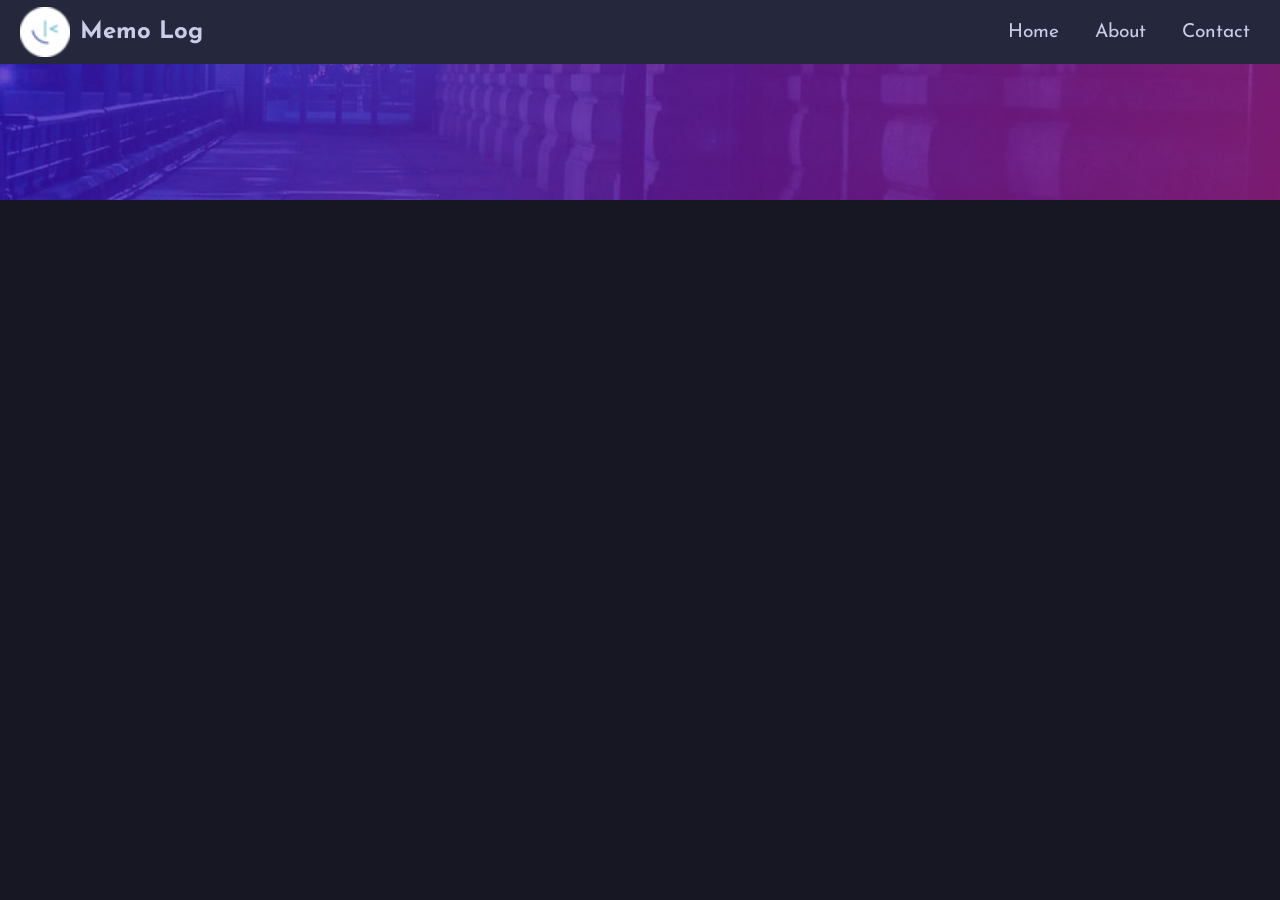
==== commit de1cb7d8: "leave the header for responsive nav" ====
--- a/index.html
+++ b/index.html
@@ -1,64 +1,92 @@
-<!DOCTYPE html>
+<!doctype html>
 <html lang="en">
-<head>
-    <meta charset="UTF-8">
-    <meta name="viewport" content="width=device-width, initial-scale=1.0">
+  <head>
+    <meta charset="UTF-8" />
+    <meta name="viewport" content="width=device-width, initial-scale=1.0" />
     <title>Memo Log</title>
-    <link rel="stylesheet" href="style.css">
-    <link href="https://fonts.googleapis.com/css2?family=Josefin+Sans:wght@400;700&display=swap" rel="stylesheet">
-</head>
-<body>
-    <nav class="navbar">
-        <div class="navbar-container">
-            <h2 class="logo">Memo Log</h2>
-            <ul class="nav-menu">
-                <li class="nav-item"><a href="#" class="nav-link">Home</a></li>
-                <li class="nav-item"><a href="#about" class="nav-link">About</a></li>
-                <li class="nav-item"><a href="#contact" class="nav-link">Contact</a></li>
-            </ul>
-            <div class="hamburger">
-                <span class="bar"></span>
-                <span class="bar"></span>
-                <span class="bar"></span>
-            </div>
-        </div>
-    </nav>
-    <main>
-        <img src="images/bg-desktop-dark.jpg" alt="Background image">
-
-        <section id="about" class="section">
-        <div class="container">
-            <h2>About Memo Log</h2>
-            <p>Memo Log is a simple and elegant todo application designed to help you organize your daily tasks. Built with modern web technologies, it provides a clean interface for managing your activities efficiently.</p>
-            <p>Features include:</p>
-            <ul>
-                <li>Add and delete tasks</li>
-                <li>Mark tasks as completed</li>
-                <li>Filter tasks by status</li>
-                <li>Responsive design for all devices</li>
-            </ul>
-        </div>
-    </section>
-
-    <section id="contact" class="section">
-        <div class="container">
-            <h2>Contact Us</h2>
-            <p>If you have any questions, feedback, or suggestions about Memo Log, feel free to reach out!</p>
-            <p>Email: <a href="mailto:kasembiflorence10@gmail.com">kasembiflorence10@gmail.com</a></p>
-            <p>Follow us on social media for updates @memolog.com</p>
-        </div>
-    </section>
-    </main>
+    <link rel="stylesheet" href="style.css" />
+    <link
+      href="https://fonts.googleapis.com/css2?family=Josefin+Sans:wght@400;700&display=swap"
+      rel="stylesheet"
+    />
 
     <script>
-        // Navbar toggle
-        const hamburger = document.querySelector('.hamburger');
-        const navMenu = document.querySelector('.nav-menu');
+      // Navbar toggle
+      const hamburger = document.querySelector(".hamburger");
+      const navMenu = document.querySelector(".nav-menu");
 
-        hamburger.addEventListener('click', () => {
-            hamburger.classList.toggle('active');
-            navMenu.classList.toggle('active');
-        });
+      hamburger.addEventListener("click", () => {
+        hamburger.classList.toggle("active");
+        navMenu.classList.toggle("active");
+      });
     </script>
-</body>
+  </head>
+
+  <body>
+    <header>
+      <!-- Logo    -->
+      <div class="logo">
+        <img src="images/favicon-32x32.png" alt="Logo" class="logo-image" />
+        <h2 class="logo-text">Memo Log</h2>
+      </div>
+
+      <!-- Navigation -->
+      <nav class="navbar"> 
+          <ul class="nav-menu">
+            <li class="nav-item"><a href="#" class="nav-link">Home</a></li>
+            <li class="nav-item">
+              <a href="#about" class="nav-link">About</a>
+            </li>
+            <li class="nav-item">
+              <a href="#contact" class="nav-link">Contact</a>
+            </li>
+          </ul>
+          <div class="hamburger">
+            <span class="bar"></span>
+            <span class="bar"></span>
+            <span class="bar"></span>
+          </div>     
+      </nav>
+    </header>
+
+    <main>
+      <img src="images/bg-desktop-dark.jpg" alt="Background image" />
+
+      <!-- <section id="about" class="section">
+        <div class="container">
+          <h2>About Memo Log</h2>
+          <p>
+            Memo Log is a simple and elegant todo application designed to help
+            you organize your daily tasks. Built with modern web technologies,
+            it provides a clean interface for managing your activities
+            efficiently.
+          </p>
+          <p>Features include:</p>
+          <ul>
+            <li>Add and delete tasks</li>
+            <li>Mark tasks as completed</li>
+            <li>Filter tasks by status</li>
+            <li>Responsive design for all devices</li>
+          </ul>
+        </div>
+      </section>
+
+      <section id="contact" class="section">
+        <div class="container">
+          <h2>Contact Us</h2>
+          <p>
+            If you have any questions, feedback, or suggestions about Memo Log,
+            feel free to reach out!
+          </p>
+          <p>
+            Email:
+            <a href="mailto:kasembiflorence10@gmail.com"
+              >kasembiflorence10@gmail.com</a
+            >
+          </p>
+          <p>Follow us on social media for updates @memolog.com</p>
+        </div>
+      </section> -->
+    </main>
+  </body>
 </html>
--- a/style.css
+++ b/style.css
@@ -10,27 +10,43 @@
     scroll-behavior: smooth;
 }
 
-/* Center main content */
-main {
+
+
+/* Navbar Styles */
+header {
     display: flex;
-    justify-content: center;
-    /* align-items: center; */
-    min-height: 100vh;
-    background-color: hsl(235, 21%, 11%);
-}
+    justify-content: space-between;
+    align-items: center;
 
-img{
-    
+    position: fixed;
+    top: 0;
+
+    background-color: hsl(235, 24%, 19%);
+    height: 64px;
+    max-width: 1500px;
     width: 100%;
-   height:200px;
-object-fit: cover;
 
 }
 
-/* Navbar Styles */
+header .logo{
+    display: flex;
+    align-items: center;
+    padding: 0 20px;
+}
+
+header .logo-image {
+    height: 50px;
+    margin-right: 10px;
+}
+
+header .logo-text {
+    color: hsl(234, 39%, 85%);
+    font-size: 1.5rem;
+}
+
 .navbar {
-    background-color: hsl(235, 24%, 19%);
-    height: 80px;
+    
+    height: 64px;
     display: flex;
     justify-content: center;
     align-items: center;
@@ -40,17 +56,8 @@
     z-index: 999;
 }
 
-.navbar-container {
-    display: flex;
-    justify-content: space-between;
-    align-items: center;
-    height: 80px;
-    max-width: 1500px;
-    width: 100%;
-    padding: 0 20px;
-}
 
-.logo {
+.logo-text {
     color: hsl(234, 39%, 85%);
     font-size: 1.5rem;
 }
@@ -59,7 +66,8 @@
     display: flex;
     list-style: none;
     margin: 0;
-    padding: 0;
+    padding: 0 20px;
+    gap:16px;
 }
 
 .nav-item {
@@ -89,6 +97,24 @@
     transition: all 0.3s ease;
 }
 
+/* Center main content */
+main {
+    display: flex;
+    justify-content: center;
+    /* align-items: center; */
+    min-height: 100vh;
+    background-color: hsl(235, 21%, 11%);
+}
+
+main img{
+    
+    width: 100%;
+   height:200px;
+object-fit: cover;
+
+}
+
+
 /* Responsive Navbar */
 @media screen and (max-width: 768px) {
     .nav-menu {
@@ -114,73 +140,7 @@
 
     .hamburger {
         display: block;
+        padding: 20px;
     }
 }
 
-/* Media Queries for Responsive Design */
-@media (max-width: 768px) {
-    /* Adjust image height for mobile */
-    img {
-        height: 150px;
-    }
-}
-
-/* Section Styles */
-.section {
-    padding: 60px 20px;
-    background-color: hsl(235, 21%, 11%);
-    color: hsl(234, 39%, 85%);
-}
-
-.container {
-    max-width: 800px;
-    margin: 0 auto;
-    text-align: center;
-}
-
-.section h2 {
-    font-size: 2rem;
-    margin-bottom: 20px;
-    color: hsl(234, 39%, 85%);
-}
-
-.section p {
-    font-size: 1.1rem;
-    line-height: 1.6;
-    margin-bottom: 15px;
-}
-
-.section ul {
-    list-style: none;
-    padding: 0;
-    margin: 20px 0;
-}
-
-.section li {
-    margin: 10px 0;
-    font-size: 1rem;
-}
-
-.section a {
-    color: hsl(220, 98%, 61%);
-    text-decoration: none;
-}
-
-.section a:hover {
-    text-decoration: underline;
-}
-
-/* Responsive Sections */
-@media (max-width: 768px) {
-    .section {
-        padding: 40px 20px;
-    }
-
-    .section h2 {
-        font-size: 1.5rem;
-    }
-
-    .section p {
-        font-size: 1rem;
-    }
-}
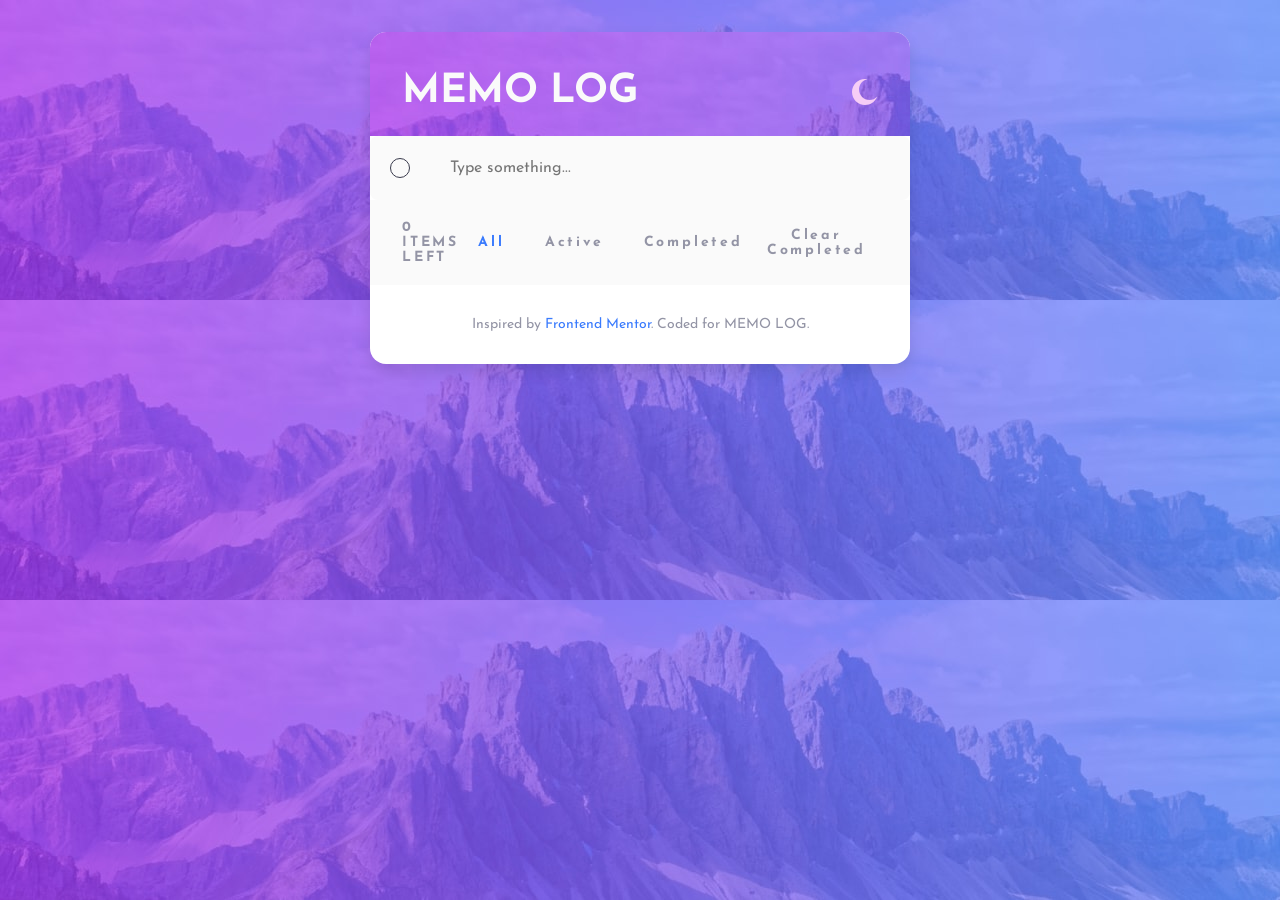
==== commit a66dd024: "Merge pull request #1 from Florenceflorence10/kay-dev Kay dev" ====
--- a/index.html
+++ b/index.html
@@ -1,92 +1,52 @@
-<!doctype html>
+<!DOCTYPE html>
 <html lang="en">
-  <head>
-    <meta charset="UTF-8" />
-    <meta name="viewport" content="width=device-width, initial-scale=1.0" />
-    <title>Memo Log</title>
-    <link rel="stylesheet" href="style.css" />
-    <link
-      href="https://fonts.googleapis.com/css2?family=Josefin+Sans:wght@400;700&display=swap"
-      rel="stylesheet"
-    />
-
-    <script>
-      // Navbar toggle
-      const hamburger = document.querySelector(".hamburger");
-      const navMenu = document.querySelector(".nav-menu");
-
-      hamburger.addEventListener("click", () => {
-        hamburger.classList.toggle("active");
-        navMenu.classList.toggle("active");
-      });
-    </script>
-  </head>
-
-  <body>
+<head>
+  <meta charset="UTF-8">
+  <meta name="viewport" content="width=device-width, initial-scale=1.0">
+  <link rel="icon" type="image/png" sizes="32x32" href="images/favicon-32x32.png">
+  <title>MEMO LOG - Todo App</title>
+  <link rel="preconnect" href="https://fonts.googleapis.com">
+  <link rel="preconnect" href="https://fonts.gstatic.com" crossorigin>
+  <link href="https://fonts.googleapis.com/css2?family=Josefin+Sans:wght@400;700&display=swap" rel="stylesheet">
+  <link rel="stylesheet" href="style.css">
+</head>
+<body>
+  <div class="app">
     <header>
-      <!-- Logo    -->
-      <div class="logo">
-        <img src="images/favicon-32x32.png" alt="Logo" class="logo-image" />
-        <h2 class="logo-text">Memo Log</h2>
-      </div>
-
-      <!-- Navigation -->
-      <nav class="navbar"> 
-          <ul class="nav-menu">
-            <li class="nav-item"><a href="#" class="nav-link">Home</a></li>
-            <li class="nav-item">
-              <a href="#about" class="nav-link">About</a>
-            </li>
-            <li class="nav-item">
-              <a href="#contact" class="nav-link">Contact</a>
-            </li>
-          </ul>
-          <div class="hamburger">
-            <span class="bar"></span>
-            <span class="bar"></span>
-            <span class="bar"></span>
-          </div>     
-      </nav>
+      <h1>MEMO LOG</h1>
+      <img id="theme-toggle" src="images/icon-moon.svg" alt="Toggle theme" class="theme-toggle">
     </header>
 
     <main>
-      <img src="images/bg-desktop-dark.jpg" alt="Background image" />
+      <form class="add-todo-form">
+        <div class="input-wrapper">
+          <div class="radio-bg"></div>
+          <input type="text" id="todo-input" placeholder="Type something..." autocomplete="off">
+        </div>
+        <button type="submit" id="add-btn" class="add-btn">+</button>
+      </form>
 
-      <!-- <section id="about" class="section">
-        <div class="container">
-          <h2>About Memo Log</h2>
-          <p>
-            Memo Log is a simple and elegant todo application designed to help
-            you organize your daily tasks. Built with modern web technologies,
-            it provides a clean interface for managing your activities
-            efficiently.
-          </p>
-          <p>Features include:</p>
-          <ul>
-            <li>Add and delete tasks</li>
-            <li>Mark tasks as completed</li>
-            <li>Filter tasks by status</li>
-            <li>Responsive design for all devices</li>
-          </ul>
+      <div class="todos-section">        
+        <div class="todos-info">
+          <span id="items-left"><span>0</span> items left</span>
+          <div class="filters">
+            <button class="filter-btn active" data-filter="all">All</button>
+            <button class="filter-btn" data-filter="active">Active</button>
+            <button class="filter-btn" data-filter="completed">Completed</button>
+          </div>
+          <button id="clear-completed" class="clear-completed">Clear Completed</button>
         </div>
-      </section>
 
-      <section id="contact" class="section">
-        <div class="container">
-          <h2>Contact Us</h2>
-          <p>
-            If you have any questions, feedback, or suggestions about Memo Log,
-            feel free to reach out!
-          </p>
-          <p>
-            Email:
-            <a href="mailto:kasembiflorence10@gmail.com"
-              >kasembiflorence10@gmail.com</a
-            >
-          </p>
-          <p>Follow us on social media for updates @memolog.com</p>
-        </div>
-      </section> -->
+        <ul id="todos-container" class="todos-list"></ul>
+      </div>
     </main>
-  </body>
+
+    <footer class="attribution">
+      Inspired by <a href="https://www.frontendmentor.io?ref=challenge" target="_blank">Frontend Mentor</a>. 
+      Coded for MEMO LOG.
+    </footer>
+  </div>
+
+  <script src="src/script.js"></script>
+</body>
 </html>
--- a/style.css
+++ b/style.css
@@ -1,146 +1,378 @@
-/* General body styling */
+/* MEMO LOG Todo App Styles */
+/* Front-end Style Guide Reference */
+/* Layout: Mobile 375px, Desktop 1440px */
+/* Fonts: Josefin Sans 400,700 */
+/* Colors from style-guide.md */
+
+* {
+  margin: 0;
+  padding: 0;
+  box-sizing: border-box;
+}
+
 body {
-    font-family: 'Josefin Sans', sans-serif;
-    background-size: cover;
-    background-repeat: no-repeat;
-    background-position: center;
-    margin: 0;
-    padding: 0;
-    color: hsl(234, 39%, 85%);
-    scroll-behavior: smooth;
-}
-
-
-
-/* Navbar Styles */
+  min-height: 100vh;
+  font-family: 'Josefin Sans', sans-serif;
+  font-size: 18px;
+  background: linear-gradient(hsl(192, 100%, 67%), hsl(280, 87%, 65%));
+  min-height: 100vh;
+  padding: 2rem 1.5rem;
+  transition: background 0.3s ease;
+}
+
+body.dark-theme {
+  background-image: url('images/bg-mobile-dark.jpg');
+  background-size: cover;
+  background-repeat: no-repeat;
+  background-position: center top;
+  color: hsl(234, 39%, 85%);
+}
+
+@media (min-width: 640px) {
+  body {
+    background-image: url('images/bg-desktop-light.jpg');
+  }
+  
+  body.dark-theme {
+    background-image: url('images/bg-desktop-dark.jpg');
+  }
+  
+  .app {
+    max-width: 540px;
+    margin: 0 auto;
+  }
+}
+
+.app {
+  background: white;
+  border-radius: 1rem;
+  box-shadow: 0 0.5rem 1rem rgba(0,0,0,0.1);
+  overflow: hidden;
+  margin-bottom: 2rem;
+}
+
+body.dark-theme .app {
+  background: hsl(235, 24%, 19%);
+  box-shadow: 0 0.5rem 1rem rgba(0,0,0,0.3);
+}
+
 header {
-    display: flex;
-    justify-content: space-between;
-    align-items: center;
-
-    position: fixed;
-    top: 0;
-
-    background-color: hsl(235, 24%, 19%);
-    height: 64px;
-    max-width: 1500px;
-    width: 100%;
-
-}
-
-header .logo{
-    display: flex;
-    align-items: center;
-    padding: 0 20px;
-}
-
-header .logo-image {
-    height: 50px;
-    margin-right: 10px;
-}
-
-header .logo-text {
-    color: hsl(234, 39%, 85%);
-    font-size: 1.5rem;
-}
-
-.navbar {
-    
-    height: 64px;
-    display: flex;
+  display: flex;
+  justify-content: space-between;
+  align-items: center;
+  padding: 2.5rem 2rem 1.5rem;
+  background-image: url('images/bg-mobile-light.jpg');
+}
+
+body.dark-theme header {
+  background-image: url('images/bg-mobile-dark.jpg');
+}
+
+@media (min-width: 640px) {
+  header {
+    background-image: url('images/bg-desktop-light.jpg');
+  }
+  
+  body.dark-theme header {
+    background-image: url('images/bg-desktop-dark.jpg');
+  }
+}
+
+header h1 {
+  font-size: 2.5rem;
+  font-weight: 700;
+  letter-spacing: -0.5px;
+  color: hsl(0, 0%, 98%);
+  text-transform: uppercase;
+}
+
+body.dark-theme header h1 {
+  color: white;
+}
+
+.theme-toggle {
+  width: 26px;
+  height: 26px;
+  cursor: pointer;
+  filter: brightness(0) saturate(100%) invert(99%) sepia(8%) saturate(7500%) hue-rotate(193deg) brightness(104%) contrast(93%);
+}
+
+body.dark-theme .theme-toggle {
+  filter: brightness(0) saturate(100%) invert(69%) sepia(11%) saturate(7472%) hue-rotate(354deg) brightness(94%) contrast(94%);
+}
+
+.add-todo-form {
+  position: relative;
+}
+
+.input-wrapper {
+  position: relative;
+  background: hsl(0, 0%, 98%);
+  border-radius: 0.5rem;
+  height: 4rem;
+  padding-left: 4rem;
+  display: flex;
+  align-items: center;
+}
+
+body.dark-theme .input-wrapper {
+  background: hsl(235, 24%, 19%);
+  border: 1px solid hsl(237, 14%, 26%);
+}
+
+.radio-bg {
+  position: absolute;
+  left: 1.25rem;
+  width: 1.25rem;
+  height: 1.25rem;
+  border-radius: 50%;
+  border: 1px solid hsl(237, 14%, 26%);
+  background: hsl(0, 0%, 98%);
+}
+
+body.dark-theme .radio-bg {
+  background: hsl(235, 24%, 19%);
+  border-color: hsl(234, 39%, 85%);
+}
+
+#todo-input {
+  background: none;
+  border: none;
+  width: 100%;
+  height: 100%;
+  padding: 0 1rem;
+  font-size: 1rem;
+  font-family: inherit;
+  color: inherit;
+  outline: none;
+}
+
+body.dark-theme #todo-input {
+  color: hsl(234, 39%, 85%);
+}
+
+body.dark-theme #todo-input::placeholder {
+  color: hsl(234, 11%, 52%);
+}
+
+.add-btn {
+  position: absolute;
+  right: 1rem;
+  background: none;
+  border: none;
+  font-size: 2rem;
+  color: hsl(220, 98%, 61%);
+  cursor: pointer;
+  opacity: 0;
+  transition: opacity 0.2s;
+}
+
+.add-todo-form:hover .add-btn,
+.add-todo-form:focus-within .add-btn {
+  opacity: 1;
+}
+
+.todos-section {
+  position: relative;
+}
+
+.todos-list {
+  list-style: none;
+  max-height: 500px;
+  overflow-y: auto;
+}
+
+.todo-item {
+  display: flex;
+  align-items: center;
+  padding: 1.25rem 2rem;
+  background: hsl(0, 0%, 98%);
+  border-bottom: 1px solid hsl(233, 11%, 84%);
+  transition: all 0.2s ease;
+}
+
+body.dark-theme .todo-item {
+  background: hsl(237, 14%, 26%);
+  border-bottom-color: hsl(235, 19%, 35%);
+  color: hsl(234, 39%, 85%);
+}
+
+.todo-item:hover {
+  background: hsl(236, 33%, 92%);
+}
+
+body.dark-theme .todo-item:hover {
+  background: hsl(236, 33%, 92%, 0.1);
+}
+
+.todo-item.completed label {
+  text-decoration: line-through;
+  opacity: 0.5;
+}
+
+.todo-content {
+  flex: 1;
+  display: flex;
+  align-items: center;
+  gap: 1rem;
+  cursor: pointer;
+}
+
+.todo-content input[type="checkbox"] {
+  appearance: none;
+  width: 1.25rem;
+  height: 1.25rem;
+  border-radius: 50%;
+  border: 1px solid hsl(233, 11%, 84%);
+  cursor: pointer;
+  position: relative;
+  flex-shrink: 0;
+}
+
+body.dark-theme .todo-content input[type="checkbox"] {
+  border-color: hsl(234, 39%, 85%);
+  background: hsl(235, 21%, 11%);
+}
+
+.todo-content input[type="checkbox"]:checked {
+  background: linear-gradient(hsl(192, 100%, 67%), hsl(280, 87%, 65%));
+  border-color: transparent;
+}
+
+.todo-content input[type="checkbox"]:checked::after {
+  content: '✔';
+  position: absolute;
+  top: 50%;
+  left: 50%;
+  transform: translate(-50%, -50%);
+  color: white;
+  font-size: 0.75rem;
+  font-weight: bold;
+}
+
+.delete-btn {
+  width: 20px;
+  height: 20px;
+  cursor: pointer;
+  opacity: 0;
+  transition: opacity 0.2s;
+}
+
+.todo-item:hover .delete-btn {
+  opacity: 1;
+}
+
+.todos-info {
+  display: flex;
+  justify-content: space-between;
+  align-items: center;
+  padding: 1.25rem 2rem;
+  background: hsl(0, 0%, 98%);
+  font-size: 0.875rem;
+  font-weight: 700;
+  text-transform: uppercase;
+  letter-spacing: 0.2em;
+  color: hsl(236, 9%, 61%);
+}
+
+body.dark-theme .todos-info {
+  background: hsl(235, 24%, 19%);
+  color: hsl(234, 39%, 85%);
+}
+
+.filters {
+  display: flex;
+  gap: 1rem;
+}
+
+.filter-btn {
+  background: none;
+  border: none;
+  color: inherit;
+  font-family: inherit;
+  font-size: 0.875rem;
+  font-weight: 700;
+  letter-spacing: 0.2em;
+  cursor: pointer;
+  padding: 0.25rem 0.75rem;
+  border-radius: 0.25rem;
+  transition: all 0.2s;
+}
+
+.filter-btn:hover {
+  color: hsl(220, 98%, 61%);
+}
+
+.filter-btn.active {
+  color: hsl(220, 98%, 61%);
+}
+
+.clear-completed {
+  background: none;
+  border: none;
+  color: inherit;
+  font-family: inherit;
+  font-size: 0.875rem;
+  font-weight: 700;
+  letter-spacing: 0.2em;
+  cursor: pointer;
+  padding: 0.25rem 0.75rem;
+}
+
+.clear-completed:hover {
+  color: hsl(236, 9%, 61%);
+}
+
+.attribution {
+  text-align: center;
+  font-size: 0.875rem;
+  color: hsl(236, 9%, 61%);
+  padding: 2rem;
+}
+
+.attribution a {
+  color: hsl(220, 98%, 61%);
+  text-decoration: none;
+}
+
+body.dark-theme .attribution {
+  color: hsl(234, 39%, 85%);
+}
+
+/* Scrollbar */
+.todos-list::-webkit-scrollbar {
+  width: 0;
+}
+
+/* Responsive */
+@media (max-width: 639px) {
+  .todos-info {
+    flex-direction: column;
+    gap: 1.5rem;
+    align-items: stretch;
+  }
+  
+  .filters {
     justify-content: center;
-    align-items: center;
-    font-size: 1.2rem;
-    position: sticky;
-    top: 0;
-    z-index: 999;
-}
-
-
-.logo-text {
-    color: hsl(234, 39%, 85%);
-    font-size: 1.5rem;
-}
-
-.nav-menu {
-    display: flex;
-    list-style: none;
-    margin: 0;
-    padding: 0 20px;
-    gap:16px;
-}
-
-.nav-item {
-    margin: 0 10px;
-}
-
-.nav-link {
-    color: hsl(234, 39%, 85%);
-    text-decoration: none;
-}
-
-.nav-link:hover {
-    color: hsl(220, 98%, 61%);
-}
-
-.hamburger {
-    display: none;
-    cursor: pointer;
-}
-
-.bar {
-    display: block;
-    width: 25px;
-    height: 3px;
-    margin: 5px auto;
-    background-color: hsl(234, 39%, 85%);
-    transition: all 0.3s ease;
-}
-
-/* Center main content */
-main {
-    display: flex;
-    justify-content: center;
-    /* align-items: center; */
-    min-height: 100vh;
-    background-color: hsl(235, 21%, 11%);
-}
-
-main img{
-    
-    width: 100%;
-   height:200px;
-object-fit: cover;
-
-}
-
-
-/* Responsive Navbar */
-@media screen and (max-width: 768px) {
-    .nav-menu {
-        position: fixed;
-        left: -100%;
-        top: 70px;
-        flex-direction: column;
-        background-color: hsl(235, 24%, 19%);
-        width: 100%;
-        text-align: center;
-        transition: 0.3s;
-        box-shadow: 0 10px 27px rgba(0, 0, 0, 0.05);
-        padding: 20px 0;
-    }
-
-    .nav-menu.active {
-        left: 0;
-    }
-
-    .nav-item {
-        margin: 2.5rem 0;
-    }
-
-    .hamburger {
-        display: block;
-        padding: 20px;
-    }
-}
-
+    order: 3;
+  }
+  
+  #items-left {
+    order: 1;
+    text-align: center;
+  }
+  
+  .clear-completed {
+    order: 2;
+    text-align: center;
+  }
+}
+
+/* Drag & Drop styles (bonus - minimal) */
+.todo-item.dragging {
+  opacity: 0.5;
+}
+
+.todo-item.drag-over {
+  border-top: 2px solid hsl(220, 98%, 61%);
+}
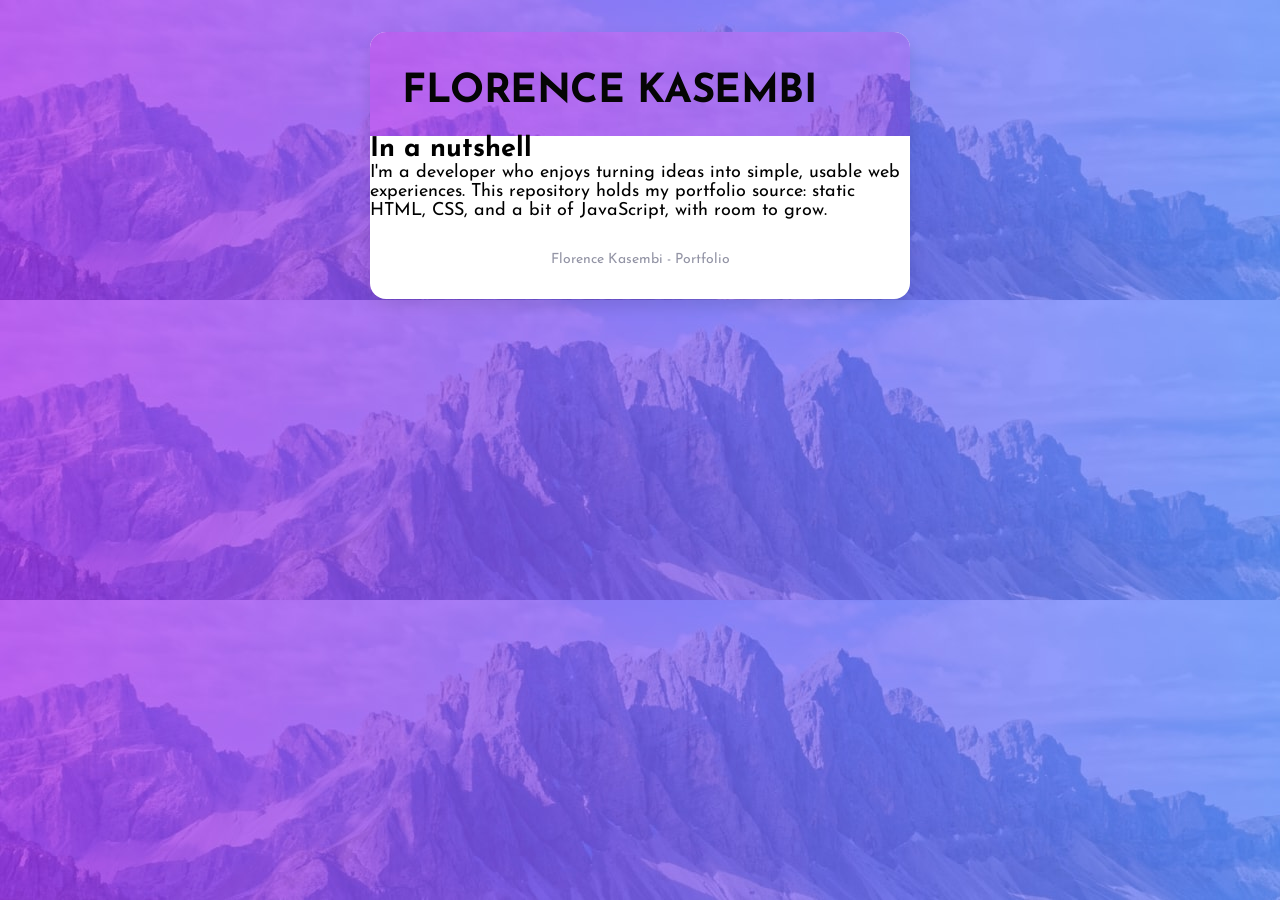
==== commit ca0f14fc: "Attend to the html and css" ====
--- a/index.html
+++ b/index.html
@@ -4,7 +4,7 @@
   <meta charset="UTF-8">
   <meta name="viewport" content="width=device-width, initial-scale=1.0">
   <link rel="icon" type="image/png" sizes="32x32" href="images/favicon-32x32.png">
-  <title>MEMO LOG - Todo App</title>
+  <title>Florence Kasembi - Portfolio</title>
   <link rel="preconnect" href="https://fonts.googleapis.com">
   <link rel="preconnect" href="https://fonts.gstatic.com" crossorigin>
   <link href="https://fonts.googleapis.com/css2?family=Josefin+Sans:wght@400;700&display=swap" rel="stylesheet">
@@ -13,37 +13,17 @@
 <body>
   <div class="app">
     <header>
-      <h1>MEMO LOG</h1>
-      <img id="theme-toggle" src="images/icon-moon.svg" alt="Toggle theme" class="theme-toggle">
+      <h1>Florence Kasembi</h1>
+      <!-- <img id="theme-toggle" src="images/icon-moon.svg" alt="Toggle theme" class="theme-toggle"> -->
     </header>
 
     <main>
-      <form class="add-todo-form">
-        <div class="input-wrapper">
-          <div class="radio-bg"></div>
-          <input type="text" id="todo-input" placeholder="Type something..." autocomplete="off">
-        </div>
-        <button type="submit" id="add-btn" class="add-btn">+</button>
-      </form>
-
-      <div class="todos-section">        
-        <div class="todos-info">
-          <span id="items-left"><span>0</span> items left</span>
-          <div class="filters">
-            <button class="filter-btn active" data-filter="all">All</button>
-            <button class="filter-btn" data-filter="active">Active</button>
-            <button class="filter-btn" data-filter="completed">Completed</button>
-          </div>
-          <button id="clear-completed" class="clear-completed">Clear Completed</button>
-        </div>
-
-        <ul id="todos-container" class="todos-list"></ul>
-      </div>
+      <h2>In a nutshell</h2>
+      <p>I'm a developer who enjoys turning ideas into simple, usable web experiences. This repository holds my portfolio source: static HTML, CSS, and a bit of JavaScript, with room to grow.</p>
     </main>
 
     <footer class="attribution">
-      Inspired by <a href="https://www.frontendmentor.io?ref=challenge" target="_blank">Frontend Mentor</a>. 
-      Coded for MEMO LOG.
+      <p>Florence Kasembi - Portfolio</p>
     </footer>
   </div>
 
--- a/style.css
+++ b/style.css
@@ -28,20 +28,6 @@
   color: hsl(234, 39%, 85%);
 }
 
-@media (min-width: 640px) {
-  body {
-    background-image: url('images/bg-desktop-light.jpg');
-  }
-  
-  body.dark-theme {
-    background-image: url('images/bg-desktop-dark.jpg');
-  }
-  
-  .app {
-    max-width: 540px;
-    margin: 0 auto;
-  }
-}
 
 .app {
   background: white;
@@ -68,21 +54,12 @@
   background-image: url('images/bg-mobile-dark.jpg');
 }
 
-@media (min-width: 640px) {
-  header {
-    background-image: url('images/bg-desktop-light.jpg');
-  }
-  
-  body.dark-theme header {
-    background-image: url('images/bg-desktop-dark.jpg');
-  }
-}
 
 header h1 {
   font-size: 2.5rem;
   font-weight: 700;
   letter-spacing: -0.5px;
-  color: hsl(0, 0%, 98%);
+  color: hsl(0, 0%, 2%);
   text-transform: uppercase;
 }
 
@@ -344,6 +321,45 @@
   width: 0;
 }
 
+
+/* Drag & Drop styles (bonus - minimal) */
+.todo-item.dragging {
+  opacity: 0.5;
+}
+
+.todo-item.drag-over {
+  border-top: 2px solid hsl(220, 98%, 61%);
+}
+
+
+
+@media (min-width: 640px) {
+  body {
+    background-image: url('images/bg-desktop-light.jpg');
+  }
+  
+  body.dark-theme {
+    background-image: url('images/bg-desktop-dark.jpg');
+  }
+  
+  .app {
+    max-width: 540px;
+    margin: 0 auto;
+  }
+}
+
+
+@media (min-width: 640px) {
+  header {
+    background-image: url('images/bg-desktop-light.jpg');
+  }
+  
+  body.dark-theme header {
+    background-image: url('images/bg-desktop-dark.jpg');
+  }
+}
+
+
 /* Responsive */
 @media (max-width: 639px) {
   .todos-info {
@@ -366,13 +382,4 @@
     order: 2;
     text-align: center;
   }
-}
-
-/* Drag & Drop styles (bonus - minimal) */
-.todo-item.dragging {
-  opacity: 0.5;
-}
-
-.todo-item.drag-over {
-  border-top: 2px solid hsl(220, 98%, 61%);
-}
+}
